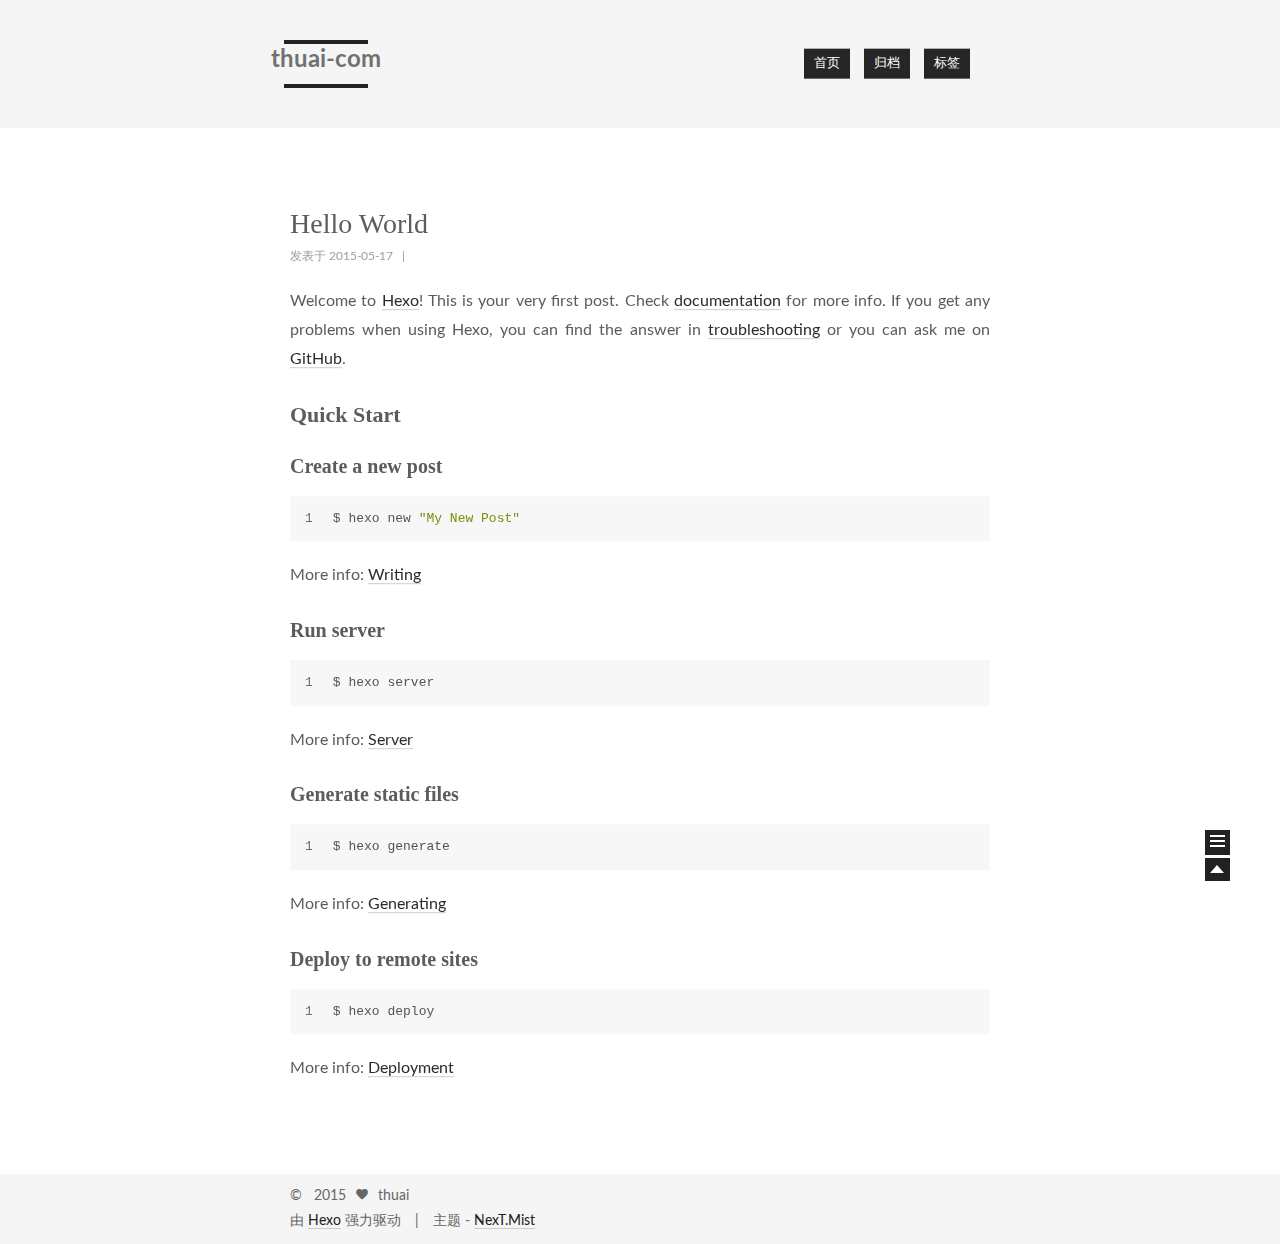
==== index.html @ 7fdc931d "Site updated: 2015-06-30 21:29:54" ====
<!doctype html>
<html class="theme-next use-motion theme-next-mist">
<head>
  

<meta charset="UTF-8"/>
<meta http-equiv="X-UA-Compatible" content="IE=edge,chrome=1" />
<meta name="viewport" content="width=device-width, initial-scale=1, maximum-scale=1"/>






  <link rel="stylesheet" type="text/css" href="/vendors/fancybox/source/jquery.fancybox.css?v=2.1.5"/>


<link rel="stylesheet" type="text/css" href="/css/main.css?v=0.4.2"/>




  <meta name="keywords" content="Hexo,next" />



  <link rel="alternate" href="/atom.xml/rss2.xml" title="thuai-com" type="application/atom+xml" />



  <link rel="shorticon icon" type="image/x-icon" href="/favicon.ico?v=0.4.2" />




  <title> thuai-com </title>
</head>

<body>
<!--[if lte IE 8]> <div style=' clear: both; height: 59px; padding:0 0 0 15px; position: relative;margin:0 auto;'> <a href="http://windows.microsoft.com/en-US/internet-explorer/products/ie/home?ocid=ie6_countdown_bannercode"><img src="http://7u2nvr.com1.z0.glb.clouddn.com/picouterie.jpg" border="0" height="42" width="820" alt="You are using an outdated browser. For a faster, safer browsing experience, upgrade for free today or use other browser ,like chrome firefox safari." style='margin-left:auto;margin-right:auto;display: block;'/></a></div> <![endif]-->
  <div class="container one-column 
   page-home 
">
    <div class="headband"></div>

    <div id="header" class="header">
      <div class="header-inner">
        <h1 class="site-meta">
  <span class="logo-line-before"><i></i></span>
  <a href="/" class="brand">
      <span class="logo">
        <i class="icon-logo"></i>
      </span>
      <span class="site-title">thuai-com</span>
  </a>
  <span class="logo-line-after"><i></i></span>
</h1>


  <ul id="menu" class="menu">
     
    
      
      <li class="menu-item menu-item-home">
        <a href="/">
          <i class="menu-item-icon icon-home"></i> <br />
          首页
        </a>
      </li>
    
      
      <li class="menu-item menu-item-archives">
        <a href="/archives">
          <i class="menu-item-icon icon-archives"></i> <br />
          归档
        </a>
      </li>
    
      
      <li class="menu-item menu-item-tags">
        <a href="/tags">
          <i class="menu-item-icon icon-tags"></i> <br />
          标签
        </a>
      </li>
    
  </ul>


      </div>
    </div>

    <div id="main" class="main">
      <div class="main-inner">
        <div id="content" class="content">
          
  <div id="posts" class="posts-expand">
    
      

  <div class="post post-type-normal ">
    <div class="post-header">

      
      
        <h1 class="post-title">
          
          
            
              <a class="post-title-link" href="/2015/05/18/hello-world/">
                Hello World
              </a>
            
          
        </h1>
      

      <div class="post-meta">
        <span class="post-time">
          发表于 2015-05-17
        </span>

        

        
          
            <span class="post-comments-count">
            &nbsp; | &nbsp;
            <a href="/2015/05/18/hello-world/#comments" >
              <span class="post-comments-count disqus-comment-count" data-disqus-identifier="2015/05/18/hello-world/"></span>
            </a>
          </span>
          
        
      </div>
    </div>

    <div class="post-body">

      
      

      
        
          <p>Welcome to <a href="http://hexo.io/" target="_blank" rel="external">Hexo</a>! This is your very first post. Check <a href="http://hexo.io/docs/" target="_blank" rel="external">documentation</a> for more info. If you get any problems when using Hexo, you can find the answer in <a href="http://hexo.io/docs/troubleshooting.html" target="_blank" rel="external">troubleshooting</a> or you can ask me on <a href="https://github.com/hexojs/hexo/issues" target="_blank" rel="external">GitHub</a>.</p>
<h2 id="Quick_Start">Quick Start</h2><h3 id="Create_a_new_post">Create a new post</h3><figure class="highlight bash"><table><tr><td class="gutter"><pre><span class="line">1</span><br></pre></td><td class="code"><pre><span class="line">$ hexo new <span class="string">"My New Post"</span></span><br></pre></td></tr></table></figure>
<p>More info: <a href="http://hexo.io/docs/writing.html" target="_blank" rel="external">Writing</a></p>
<h3 id="Run_server">Run server</h3><figure class="highlight bash"><table><tr><td class="gutter"><pre><span class="line">1</span><br></pre></td><td class="code"><pre><span class="line">$ hexo server</span><br></pre></td></tr></table></figure>
<p>More info: <a href="http://hexo.io/docs/server.html" target="_blank" rel="external">Server</a></p>
<h3 id="Generate_static_files">Generate static files</h3><figure class="highlight bash"><table><tr><td class="gutter"><pre><span class="line">1</span><br></pre></td><td class="code"><pre><span class="line">$ hexo generate</span><br></pre></td></tr></table></figure>
<p>More info: <a href="http://hexo.io/docs/generating.html" target="_blank" rel="external">Generating</a></p>
<h3 id="Deploy_to_remote_sites">Deploy to remote sites</h3><figure class="highlight bash"><table><tr><td class="gutter"><pre><span class="line">1</span><br></pre></td><td class="code"><pre><span class="line">$ hexo deploy</span><br></pre></td></tr></table></figure>
<p>More info: <a href="http://hexo.io/docs/deployment.html" target="_blank" rel="external">Deployment</a></p>

        
      
    </div>

    <div class="post-footer">
      

      

      
      
        <div class="post-eof"></div>
      
    </div>
  </div>


    
  </div>

  

        </div>

        
      </div>


      
  
  <div class="sidebar-toggle">
    <div class="sidebar-toggle-line-wrap">
      <span class="sidebar-toggle-line sidebar-toggle-line-first"></span>
      <span class="sidebar-toggle-line sidebar-toggle-line-middle"></span>
      <span class="sidebar-toggle-line sidebar-toggle-line-last"></span>
    </div>
  </div>

  <div id="sidebar" class="sidebar">
    <div class="sidebar-inner">

      

      <div class="site-overview">
        <div class="site-author motion-element">
          <img class="site-author-image" src="/images/default_avatar.jpg" alt="thuai" />
          <p class="site-author-name">thuai</p>
        </div>
        <p class="site-description motion-element"></p>
        <div class="site-state motion-element">
          <div class="site-state-item site-state-posts">
            <a href="/archives">
              <span class="site-state-item-count">1</span>
              <span class="site-state-item-name">日志</span>
            </a>
          </div>

          <div class="site-state-item site-state-categories">
            
              <span class="site-state-item-count">0</span>
              <span class="site-state-item-name">分类</span>
              
          </div>

          <div class="site-state-item site-state-tags">
            <a href="/tags">
              <span class="site-state-item-count">0</span>
              <span class="site-state-item-name">标签</span>
              </a>
          </div>

        </div>

        
          <div class="feed-link motion-element">
            <a href="/atom.xml/rss2.xml">
              <i class="menu-item-icon icon-feed"></i>
              RSS
            </a>
          </div>
        

        <div class="links-of-author motion-element">
          
            
              <span class="links-of-author-item">
              <a href="https://github.com/thuai" target="_blank">GitHub</a>
            </span>
            
              <span class="links-of-author-item">
              <a href="https://twitter.com/CNTHUAI" target="_blank">Twitter</a>
            </span>
            
              <span class="links-of-author-item">
              <a href="http://weibo.com/thuai80" target="_blank">Weibo</a>
            </span>
            
          
        </div>

        
        
          <div class="cc-license motion-element">
            <a href="http://creativecommons.org/licenses/by-nc-sa/4.0" class="cc-opacity" target="_blank">
              <img src="/images/cc-by-nc-sa.svg" alt="Creative Commons" />
            </a>
          </div>
        

      </div>

      

    </div>
  </div>


    </div>

    <div id="footer" class="footer">
      <div class="footer-inner">
        <div class="copyright">
  
  &copy; &nbsp; 
  2015
  <span class="with-love">
    <i class="icon-heart"></i>
  </span>
  <span class="author">thuai</span>
</div>

<div class="powered-by">
  由 <a class="theme-link" href="http://hexo.io">Hexo</a> 强力驱动
</div>

<div class="theme-info">
  主题 -
  <a class="theme-link" href="https://github.com/iissnan/hexo-theme-next">
    NexT.Mist
  </a>
</div>



      </div>
    </div>

    <div class="back-to-top"></div>
  </div>

  <script type="text/javascript" src="/vendors/jquery/index.js?v=2.1.3"></script>

  
  

  
  <script type="text/javascript" src="/vendors/fancybox/source/jquery.fancybox.pack.js"></script>
  <script type="text/javascript">
    $(document).ready(function() {
      $('.content img').each(function () {
        var $image = $(this);
        var $imageWrapLink = $image.parent('a');

        if ($imageWrapLink.size() < 1) {
          $imageWrapLink = $image.wrap('<a href="' + this.getAttribute('src') + '"></a>').parent('a');
        }
        $imageWrapLink.addClass('fancybox');
      });
    });
    $('.fancybox').fancybox({
      helpers: {
        overlay: {
          locked: false
        }
      }
    });
  </script>


  <script type="text/javascript">
  function hasMobileUA () {
    var nav = window.navigator;
    var ua = nav.userAgent;
    var pa = /iPad|iPhone|Android|Opera Mini|BlackBerry|webOS|UCWEB|Blazer|PSP|IEMobile|Symbian/g;

    return pa.test(ua);
  }

  function isDesktop () {
    return screen.width > 991 && !hasMobileUA();
  }

  function isTablet () {
    return screen.width < 992 && screen.width > 767 && hasMobileUA();
  }

  function isMobile () {
    return screen.width < 767 && hasMobileUA();
  }

  function escapeSelector (selector) {
    return selector.replace(/[!"$%&'()*+,.\/:;<=>?@[\\\]^`{|}~]/g, "\\$&")
  }

  function displaySidebar () {
    setTimeout(function () {
      $('.sidebar-toggle').trigger('click');
    }, 800);
  }
</script>

  

  <script type="text/javascript" src="/vendors/velocity/velocity.min.js"></script>
  <script type="text/javascript" src="/vendors/velocity/velocity.ui.min.js"></script>

  <script type="text/javascript" id="motion.global">
  $(document).ready(function () {
    var body = $('body');
    var isSidebarVisible = false;
    var sidebarToggle = $('.sidebar-toggle');
    var sidebarToggleLine1st = $('.sidebar-toggle-line-first')
    var sidebarToggleLine2nd = $('.sidebar-toggle-line-middle');
    var sidebarToggleLine3rd = $('.sidebar-toggle-line-last');
    var sidebar = $('.sidebar');

    var SIDEBAR_WIDTH = '320px';
    var SIDEBAR_DISPLAY_DURATION = 300;

    var sidebarToogleLineStatusInit = {width: '100%', opacity: 1, left: 0, rotateZ: 0, top: 0};

    var sidebarToggleLine1stStatusInit = sidebarToogleLineStatusInit;
    var sidebarToggleLine1stStatusArrow = {width: '50%', rotateZ: '-45deg', top: '2px'};
    var sidebarToogleLine1stStatusClose = {width: '100%', rotateZ: '-45deg', top: '5px'};

    var sidebarToggleLine2ndStatusInit = sidebarToogleLineStatusInit;
    var sidebarToggleLine2ndStatusArrow = {width: '90%'};
    var sidebarToogleLine2ndStatusClose = {opacity: 0};

    var sidebarToggleLine3rdStatusInit = sidebarToogleLineStatusInit;
    var sidebarToggleLine3rdStatusArrow = {width: '50%', rotateZ: '45deg', top: '-2px'};
    var sidebarToogleLine3rdStatusClose = {width: '100%', rotateZ: '45deg', top: '-5px'};

    LogoAndMenuMotion();
    sidebarToggleMotion();
    postsListMotion();
    backToTopMotion();


    $(document)
      .on('sidebar.isShowing', function () {
        isDesktop() && body.velocity(
          {paddingRight: SIDEBAR_WIDTH},
          SIDEBAR_DISPLAY_DURATION
        );
        sidebarContentMotion();
      })
      .on('sidebar.isHiding', function () {});

    function LogoAndMenuMotion() {
      $.Velocity.RunSequence([
        { e: $('.brand'), p: { opacity: 1 }, o: { duration: 100 } },
        { e: $('.logo'), p: { opacity: 1, top: 0 }, o: { duration: 50} },
        
        { e: $('.logo-line-before i'), p: { translateX: "100%" }, o: { duration: 500, sequenceQueue: false } },
        { e: $('.logo-line-after i'), p: { translateX: "-100%" }, o: { duration: 500, sequenceQueue: false } },
        
        { e: $('.site-title'), p: { opacity: 1, top: 0 }, o: { duration: 200 } }
      ]);
      $('.menu-item').velocity('transition.slideDownIn', {display: null});
    }


    function backToTopMotion () {
      var b2top = $('.back-to-top');
      b2top.on('click', function () {
        body.velocity('scroll');
      });
    }

    function sidebarShowMotion () {

      sidebarToggleLine1st.velocity(sidebarToogleLine1stStatusClose);
      sidebarToggleLine2nd.velocity(sidebarToogleLine2ndStatusClose);
      sidebarToggleLine3rd.velocity(sidebarToogleLine3rdStatusClose);

      sidebar.velocity({width: SIDEBAR_WIDTH}, {
        display: 'block',
        duration: SIDEBAR_DISPLAY_DURATION,
        complete: function () {
          sidebar.addClass('sidebar-active');
          sidebar.trigger('sidebar.didShow');
        }
      });
      sidebar.trigger('sidebar.isShowing');
    }

    function sidebarHideMotion () {
      isDesktop() && body.velocity({paddingRight: 0});
      sidebar.velocity('reverse');

      sidebarToggleLine1st.velocity(sidebarToggleLine1stStatusInit);
      sidebarToggleLine2nd.velocity(sidebarToggleLine2ndStatusInit);
      sidebarToggleLine3rd.velocity(sidebarToggleLine3rdStatusInit);

      sidebar.removeClass('sidebar-active');
      sidebar.trigger('sidebar.isHiding');
    };

    function sidebarContentMotion () {
      $('.sidebar .motion-element').velocity(
        'transition.slideRightIn',
        {stagger: 50, drag: true}
      );
    }

    function postsListMotion () {
      var postMotionOptions = window.postMotionOptions || {stagger: 300, drag: true};
      $('.post').velocity('transition.slideDownIn', postMotionOptions);
    }

    function sidebarToggleMotion () {
      sidebarToggle.on('click', function () {
        isSidebarVisible ? sidebarHideMotion() : sidebarShowMotion();
        isSidebarVisible = !isSidebarVisible;
      });

      sidebarToggle.hover(function () {
        if (isSidebarVisible) {return}
        sidebarToggleLine1st.velocity('stop').velocity(sidebarToggleLine1stStatusArrow);
        sidebarToggleLine2nd.velocity('stop').velocity(sidebarToggleLine2ndStatusArrow);
        sidebarToggleLine3rd.velocity('stop').velocity(sidebarToggleLine3rdStatusArrow);
      }, function () {
        if (isSidebarVisible) {return}
        sidebarToggleLine1st.velocity('stop').velocity(sidebarToggleLine1stStatusInit);
        sidebarToggleLine2nd.velocity('stop').velocity(sidebarToggleLine2ndStatusInit);
        sidebarToggleLine3rd.velocity('stop').velocity(sidebarToggleLine3rdStatusInit);
      });
    }
  });

</script>





  

  <script type="text/javascript">
    var HEXO_SIDEBAR_CONFIGURATION = 'post';
    $(document).ready(function () {
      if (HEXO_SIDEBAR_CONFIGURATION === 'always') {
        displaySidebar();
      }
    });
  </script>

  

  
  
  

  

    
      
    

    <script type="text/javascript">
      var disqus_shortname = 'thuai';
      var disqus_identifier = 'index.html';
      var disqus_title = '';
      var disqus_url = '';

      (function(){
        var dsq = document.createElement('script');
        dsq.type = 'text/javascript';
        dsq.async = true;
        dsq.src = '//' + disqus_shortname + '.disqus.com/count.js';
        (document.getElementsByTagName('head')[0] || document.getElementsByTagName('body')[0]).appendChild(dsq);
      }());
    </script>
  




  
  
</body>
</html>
---- css/main.css ----
/* normalize.css v3.0.2 | MIT License | git.io/normalize */
html {
  font-family: sans-serif; /* 1 */
  -ms-text-size-adjust: 100%; /* 2 */
  -webkit-text-size-adjust: 100%; /* 2 */
}
body {
  margin: 0;
}
article,
aside,
details,
figcaption,
figure,
footer,
header,
hgroup,
main,
menu,
nav,
section,
summary {
  display: block;
}
audio,
canvas,
progress,
video {
  display: inline-block; /* 1 */
  vertical-align: baseline; /* 2 */
}
audio:not([controls]) {
  display: none;
  height: 0;
}
[hidden],
template {
  display: none;
}
a {
  background-color: transparent;
}
a:active,
a:hover {
  outline: 0;
}
abbr[title] {
  border-bottom: 1px dotted;
}
b,
strong {
  font-weight: bold;
}
dfn {
  font-style: italic;
}
h1 {
  font-size: 2em;
  margin: 0.67em 0;
}
mark {
  background: #ff0;
  color: #000;
}
small {
  font-size: 80%;
}
sub,
sup {
  font-size: 75%;
  line-height: 0;
  position: relative;
  vertical-align: baseline;
}
sup {
  top: -0.5em;
}
sub {
  bottom: -0.25em;
}
img {
  border: 0;
}
svg:not(:root) {
  overflow: hidden;
}
figure {
  margin: 1em 40px;
}
hr {
  -moz-box-sizing: content-box;
  box-sizing: content-box;
  height: 0;
}
pre {
  overflow: auto;
}
code,
kbd,
pre,
samp {
  font-family: monospace, monospace;
  font-size: 1em;
}
button,
input,
optgroup,
select,
textarea {
  color: inherit; /* 1 */
  font: inherit; /* 2 */
  margin: 0; /* 3 */
}
button {
  overflow: visible;
}
button,
select {
  text-transform: none;
}
button,
html input[type="button"],
input[type="reset"],
input[type="submit"] {
  -webkit-appearance: button; /* 2 */
  cursor: pointer; /* 3 */
}
button[disabled],
html input[disabled] {
  cursor: default;
}
button::-moz-focus-inner,
input::-moz-focus-inner {
  border: 0;
  padding: 0;
}
input {
  line-height: normal;
}
input[type="checkbox"],
input[type="radio"] {
  box-sizing: border-box; /* 1 */
  padding: 0; /* 2 */
}
input[type="number"]::-webkit-inner-spin-button,
input[type="number"]::-webkit-outer-spin-button {
  height: auto;
}
input[type="search"] {
  -webkit-appearance: textfield; /* 1 */
  -moz-box-sizing: content-box;
  -webkit-box-sizing: content-box; /* 2 */
  box-sizing: content-box;
}
input[type="search"]::-webkit-search-cancel-button,
input[type="search"]::-webkit-search-decoration {
  -webkit-appearance: none;
}
fieldset {
  border: 1px solid #c0c0c0;
  margin: 0 2px;
  padding: 0.35em 0.625em 0.75em;
}
legend {
  border: 0; /* 1 */
  padding: 0; /* 2 */
}
textarea {
  overflow: auto;
}
optgroup {
  font-weight: bold;
}
table {
  border-collapse: collapse;
  border-spacing: 0;
}
td,
th {
  padding: 0;
}
::selection {
  background: #262a30;
  color: #fff;
}
body {
  position: relative;
  font-family: Lato, "Microsoft Jhenghei", "Hiragino Sans GB", "Microsoft YaHei", sans-serif;
  font-size: 16px;
  line-height: 1.8;
  color: #555;
  background: #fff;
}
@media (min-width: 768px) and (max-width: 991px) {
  body {
    padding-right: 0 !important;
  }
}
@media (max-width: 767px) {
  body {
    padding-right: 0 !important;
  }
}
h1,
h2,
h3,
h4,
h5,
h6 {
  margin: 0;
  padding: 0;
  font-weight: bold;
  line-height: 1;
  font-family: Cambria, Georgia, "Microsoft Jhenghei", "Hiragino Sans GB", "Microsoft YaHei", "Times New Roman", serif;
}
h1 {
  font-size: 24px;
}
@media (max-width: 767px) {
  h1 {
    font-size: 20px;
  }
}
h2 {
  font-size: 22px;
}
@media (max-width: 767px) {
  h2 {
    font-size: 18px;
  }
}
h3 {
  font-size: 20px;
}
@media (max-width: 767px) {
  h3 {
    font-size: 16px;
  }
}
h4 {
  font-size: 18px;
}
@media (max-width: 767px) {
  h4 {
    font-size: 14px;
  }
}
h5 {
  font-size: 16px;
}
@media (max-width: 767px) {
  h5 {
    font-size: 12px;
  }
}
h6 {
  font-size: 14px;
}
@media (max-width: 767px) {
  h6 {
    font-size: 10px;
  }
}
p {
  margin: 20px 0;
}
a {
  color: #222;
  text-decoration: none;
  border-bottom: 1px solid #999;
}
a:hover {
  border-bottom-color: #222;
}
ul {
  list-style: none;
}
blockquote {
  margin: 0;
  padding: 0;
}
img {
  display: block;
  margin: auto 0;
  max-width: 100%;
  height: auto;
}
h2,
h3,
h4,
h5,
h6 {
  margin: 60px 0 15px;
}
ul {
  list-style: square;
}
hr {
  margin: 40px 0;
  height: 3px;
  border: none;
  background-color: #ddd;
  background-image: repeating-linear-gradient(-45deg, #fff, #fff 4px, transparent 4px, transparent 8px);
}
blockquote {
  padding: 0 15px;
  color: #666;
  border-left: 4px solid #ddd;
}
blockquote cite::before {
  content: "-";
  padding: 0 5px;
}
dt {
  font-weight: 700;
}
dd {
  margin: 0;
  padding: 0;
}
.pullquote {
  width: 45%;
}
.pullquote.left {
  float: left;
  margin-left: 5px;
  margin-right: 10px;
}
.pullquote.right {
  float: right;
  margin-left: 10px;
  margin-right: 5px;
}
.highlight table,
.gist table {
  width: auto;
}
.highlight table td,
.gist table td {
  border: none;
}
.highlight a,
.gist a {
  color: #222 !important;
  text-decoration: none !important;
}
.video-container {
  position: relative;
  padding-top: 60%;
  height: 0;
  overflow: hidden;
}
.video-container iframe,
.video-container object,
.video-container embed {
  position: absolute;
  top: 0;
  left: 0;
  width: 100%;
  height: 100%;
}
table {
  width: 100%;
  border-collapse: collapse;
  border-spacing: 0;
}
caption,
th,
td {
  text-align: left;
  vertical-align: middle;
  font-weight: normal;
}
th {
  font-weight: 700;
  border-bottom: 3px solid #ddd;
  padding-bottom: 10px;
}
td {
  border-bottom: 1px solid #ddd;
  padding: 10px 0;
}
.text-left {
  text-align: left;
}
.text-center {
  text-align: center;
}
.text-right {
  text-align: right;
}
.text-justify {
  text-align: justify;
}
.text-nowrap {
  white-space: nowrap;
}
.text-lowercase {
  text-transform: lowercase;
}
.text-uppercase {
  text-transform: uppercase;
}
.text-capitalize {
  text-transform: capitalize;
}
.center-block {
  display: block;
  margin-left: auto;
  margin-right: auto;
}
.clearfix:before,
.clearfix:after {
  content: " ";
  display: table;
}
.clearfix:after {
  clear: both;
}
.full-image.full-image.full-image {
  border: none;
}
@media (min-width: 992px) {
  .full-image.full-image.full-image {
    max-width: none;
    width: 126%;
    margin: 0 -13%;
  }
}
.blockquote-center,
.page-home .post-type-quote blockquote,
.page-post-detail .post-type-quote blockquote {
  position: relative;
  margin: 40px 0;
  padding: 0;
  border-left: none;
  text-align: center;
}
.blockquote-center::before,
.page-home .post-type-quote blockquote::before,
.page-post-detail .post-type-quote blockquote::before,
.blockquote-center::after,
.page-home .post-type-quote blockquote::after,
.page-post-detail .post-type-quote blockquote::after {
  position: absolute;
  content: ' ';
  display: block;
  width: 100%;
  height: 24px;
  opacity: 0.2;
  background: url("[data-uri]") no-repeat;
  background-position: 0 -7px;
  background-size: 24px 24px;
}
.blockquote-center::before,
.page-home .post-type-quote blockquote::before,
.page-post-detail .post-type-quote blockquote::before {
  top: -20px;
  border-top: 1px solid #ccc;
}
.blockquote-center::after,
.page-home .post-type-quote blockquote::after,
.page-post-detail .post-type-quote blockquote::after {
  bottom: -20px;
  border-bottom: 1px solid #ccc;
  background-position: 100% 7px;
}
.blockquote-center p,
.page-home .post-type-quote blockquote p,
.page-post-detail .post-type-quote blockquote p,
.blockquote-center div,
.page-home .post-type-quote blockquote div,
.page-post-detail .post-type-quote blockquote div {
  text-align: center;
}
.use-motion .motion-element {
  opacity: 0;
}
@font-face {
  font-family: 'Lato';
  src: url("../fonts/lato/Lato-Regular.eot"); /* IE9 Compat Modes */
  src: url("../fonts/lato/Lato-Regular.eot?#iefix") format('embedded-opentype'), url("../fonts/lato/Lato-Regular.woff") format('woff'), url("../fonts/lato/Lato-Regular.ttf") format('truetype');
  font-style: normal;
  font-weight: normal;
  text-rendering: optimizeLegibility;
}
@font-face {
  font-family: 'Lato';
  src: url("../fonts/lato/Lato-Bold.eot"); /* IE9 Compat Modes */
  src: url("../fonts/lato/Lato-Bold.eot?#iefix") format('embedded-opentype'), url("../fonts/lato/Lato-Bold.woff") format('woff'), url("../fonts/lato/Lato-Bold.ttf") format('truetype');
  font-style: normal;
  font-weight: bold;
  text-rendering: optimizeLegibility;
}
@font-face {
  font-family: 'Lato';
  src: url("../fonts/lato/Lato-Italic.eot"); /* IE9 Compat Modes */
  src: url("../fonts/lato/Lato-Italic.eot?#iefix") format('embedded-opentype'), url("../fonts/lato/Lato-Italic.woff") format('woff'), url("../fonts/lato/Lato-Italic.ttf") format('truetype');
  font-style: italic;
  font-weight: normal;
  text-rendering: optimizeLegibility;
}
@font-face {
  font-family: 'Lato';
  src: url("../fonts/lato/Lato-BoldItalic.eot"); /* IE9 Compat Modes */
  src: url("../fonts/lato/Lato-BoldItalic.eot?#iefix") format('embedded-opentype'), url("../fonts/lato/Lato-BoldItalic.woff") format('woff'), url("../fonts/lato/Lato-BoldItalic.ttf") format('truetype');
  font-style: italic;
  font-weight: bold;
  text-rendering: optimizeLegibility;
}
@font-face {
  font-family: 'default';
  src: url("../fonts/icon-default/icomoon.eot?-9394c0");
  src: url("../fonts/icon-default/icomoon.eot?#iefix-9394c0") format('embedded-opentype'), url("../fonts/icon-default/icomoon.woff?-9394c0") format('woff'), url("../fonts/icon-default/icomoon.ttf?-9394c0") format('truetype'), url("../fonts/icon-default/icomoon.svg?-9394c0#default") format('svg');
  font-weight: normal;
  font-style: normal;
}
[class^="icon-"],
[class*=" icon-"] {
  font-family: 'default';
  speak: none;
  font-style: normal;
  font-weight: normal;
  font-variant: normal;
  text-transform: none;
  line-height: 1;
/* Better Font Rendering =========== */
  -webkit-font-smoothing: antialiased;
  -moz-osx-font-smoothing: grayscale;
}
.icon-logo {
  font-size: 24px;
  color: #fff;
}
.icon-home,
.icon-categories,
.icon-archives,
.icon-tags,
.icon-about,
.icon-feed {
  font-size: 24px;
  color: #000;
}
.icon-external-link {
  font-size: 14px;
}
.icon-heart {
  font-size: 14px;
}
.icon-logo:before {
  content: "\e61c";
}
.icon-home:before {
  content: "\e605";
}
.icon-categories:before {
  content: "\e625";
}
.icon-archives:before {
  content: "\e60b";
}
.icon-tags:before {
  content: "\e610";
}
.icon-about:before {
  content: "\e612";
}
.icon-feed:before {
  content: "\e62b";
}
.icon-external-link:before {
  content: "\e607";
}
.icon-heart:before {
  content: "\e601";
}
.icon-account-circle:before {
  content: "\e600";
}
.icon-favorite-outline:before {
  content: "\e602";
}
.icon-get-app:before {
  content: "\e603";
}
.icon-grade:before {
  content: "\e604";
}
.icon-invert-colors:before {
  content: "\e606";
}
.icon-room:before {
  content: "\e608";
}
.icon-schedule:before {
  content: "\e609";
}
.icon-search:before {
  content: "\e60a";
}
.icon-location-on:before {
  content: "\e60c";
}
.icon-brightness-high:before {
  content: "\e60d";
}
.icon-brightness-low:before {
  content: "\e60e";
}
.icon-brightness-medium:before {
  content: "\e60f";
}
.icon-format-quote:before {
  content: "\e611";
}
.icon-keyboard-arrow-down:before {
  content: "\e613";
}
.icon-keyboard-arrow-left:before {
  content: "\e614";
}
.icon-keyboard-arrow-right:before {
  content: "\e615";
}
.icon-keyboard-arrow-up:before {
  content: "\e616";
}
.icon-keyboard-capslock:before {
  content: "\e617";
}
.icon-audiotrack:before {
  content: "\e618";
}
.icon-brightness-1:before {
  content: "\e619";
}
.icon-brightness-2:before {
  content: "\e61a";
}
.icon-brightness-3:before {
  content: "\e61b";
}
.icon-brightness-4:before {
  content: "\e61c";
}
.icon-brightness-5:before {
  content: "\e61d";
}
.icon-brightness-6:before {
  content: "\e61e";
}
.icon-brightness-7:before {
  content: "\e61f";
}
.icon-filter-vintage:before {
  content: "\e620";
}
.icon-hdr-strong:before {
  content: "\e621";
}
.icon-nature-people:before {
  content: "\e622";
}
.icon-timelapse:before {
  content: "\e623";
}
.icon-timer-auto:before {
  content: "\e624";
}
.icon-layers:before {
  content: "\e625";
}
.icon-pin-drop:before {
  content: "\e626";
}
.icon-arrow-drop-down:before {
  content: "\e627";
}
.icon-arrow-drop-up:before {
  content: "\e628";
}
.icon-check:before {
  content: "\e629";
}
.icon-close:before {
  content: "\e62a";
}
.icon-whatshot:before {
  content: "\e62b";
}
.icon-radio-button-on:before {
  content: "\e62c";
}
.icon-star:before {
  content: "\e62d";
}
.post pre,
.post .highlight {
  background: #f7f7f7;
  margin: 20px 0;
  padding: 15px;
  overflow: auto;
  font-size: 13px;
  color: #4d4d4c;
  line-height: 1.2;
}
.post .highlight .gutter pre,
.post .gist .gist-file .gist-data .line-numbers {
  color: #666;
}
.post pre,
.post code {
  font-family: "PT Mono", Consolas, Monaco, Menlo, monospace;
}
.post code {
  background: #eee;
  text-shadow: 0 1px #fff;
  padding: 0 0.3em;
}
.post pre code {
  background: none;
  text-shadow: none;
  padding: 0;
}
.post .highlight pre {
  border: none;
  margin: 0;
  padding: 0;
}
.post .highlight table {
  margin: 0;
  width: auto;
}
.post .highlight td {
  border: none;
  padding: 0;
}
.post .highlight figcaption {
  font-size: 0.85em;
  color: #8e908c;
  line-height: 1em;
  margin-bottom: 1em;
}
.post .highlight figcaption:before,
.post .highlight figcaption:after {
  content: " ";
  display: table;
}
.post .highlight figcaption:after {
  clear: both;
}
.post .highlight figcaption a {
  float: right;
}
.post .highlight .gutter pre {
  text-align: right;
  padding-right: 20px;
}
.post .highlight .line {
  height: 20px;
}
.post .gist {
  margin: 20px 0;
  border-style: solid;
  border-color: #ccc;
  border-width: 1px 0;
  background: #f7f7f7;
  padding: 15px 40px 15px 15px;
}
.post .gist .gist-file {
  border: none;
  font-family: "PT Mono", Consolas, Monaco, Menlo, monospace;
  margin: 0;
}
.post .gist .gist-file .gist-data {
  background: none;
  border: none;
}
.post .gist .gist-file .gist-data .line-numbers {
  background: none;
  border: none;
  padding: 0 20px 0 0;
}
.post .gist .gist-file .gist-data .line-data {
  padding: 0 !important;
}
.post .gist .gist-file .highlight {
  margin: 0;
  padding: 0;
  border: none;
}
.post .gist .gist-file .gist-meta {
  background: #f7f7f7;
  color: #8e908c;
  font: 13px Lato, "Microsoft Jhenghei", "Hiragino Sans GB", "Microsoft YaHei", sans-serif;
  text-shadow: 0 0;
  padding: 0;
  margin-top: 1em;
  margin-left: 40px;
}
.post .gist .gist-file .gist-meta a {
  color: color-link;
  font-weight: normal;
}
.post .gist .gist-file .gist-meta a:hover {
  text-decoration: underline;
}
pre .comment {
  color: #8e908c;
}
pre .variable,
pre .attribute,
pre .tag,
pre .regexp,
pre .ruby .constant,
pre .xml .tag .title,
pre .xml .pi,
pre .xml .doctype,
pre .html .doctype,
pre .css .id,
pre .css .class,
pre .css .pseudo {
  color: #c82829;
}
pre .number,
pre .preprocessor,
pre .built_in,
pre .literal,
pre .params,
pre .constant {
  color: #f5871f;
}
pre .ruby .class .title,
pre .css .rules .attribute {
  color: #718c00;
}
pre .string,
pre .value,
pre .inheritance,
pre .header,
pre .ruby .symbol,
pre .xml .cdata {
  color: #718c00;
}
pre .title,
pre .css .hexcolor {
  color: #3e999f;
}
pre .function,
pre .python .decorator,
pre .python .title,
pre .ruby .function .title,
pre .ruby .title .keyword,
pre .perl .sub,
pre .javascript .title,
pre .coffeescript .title {
  color: #4271ae;
}
pre .keyword,
pre .javascript .function {
  color: #8959a8;
}
html,
body {
  height: 100%;
}
.container {
  position: relative;
  min-height: 100%;
}
.header-inner {
  margin: 0 auto;
  padding: 100px 0 70px;
  width: 960px;
}
.one-column .header-inner {
  width: 700px;
}
.main {
  padding-bottom: 150px;
}
.main-inner {
  margin: 0 auto;
  width: 960px;
}
.one-column .main-inner {
  width: 700px;
}
.main-inner .content {
  width: 700px;
}
.footer {
  position: absolute;
  left: 0;
  bottom: 0;
  width: 100%;
  min-height: 50px;
}
.footer-inner {
  margin: 20px auto;
  width: 960px;
}
.one-column .footer-inner {
  width: 700px;
}
.headband {
  height: 3px;
  background: #222;
}
.header {
  background: #fff;
}
.header-inner {
  position: relative;
}
.site-meta {
  text-align: left;
}
@media (max-width: 767px) {
  .site-meta {
    text-align: center;
  }
}
.brand {
  position: relative;
  display: inline-block;
  padding: 0 25px;
  color: #fff;
  background: #222;
  border-bottom: none;
  font-family: Lato, "Microsoft Jhenghei", "Hiragino Sans GB", "Microsoft YaHei", sans-serif;
}
.logo {
  display: inline-block;
  margin-right: 5px;
  line-height: 36px;
  vertical-align: top;
}
.site-title {
  display: inline-block;
  vertical-align: top;
  line-height: 36px;
  font-size: 20px;
  font-weight: normal;
}
.use-motion .brand {
  opacity: 0;
}
.use-motion .logo,
.use-motion .site-title {
  opacity: 0;
  position: relative;
  top: -10px;
}
.menu {
  margin-top: 20px;
  padding-left: 0;
  text-align: center;
}
.menu .menu-item {
  display: inline-block;
  margin-left: 20px;
}
@media screen and (max-width: 767px) {
  .menu .menu-item {
    margin-top: 10px;
  }
}
.menu .menu-item:first-child {
  margin-left: 0;
}
.menu .menu-item a {
  display: block;
  font-size: 13px;
  text-transform: capitalize;
  line-height: 1.5;
  border-bottom: 1px solid transparent;
  transition-property: border-color;
  transition-duration: 0.2s;
  transition-timing-function: ease-in-out;
  transition-delay: 0s;
}
.menu .menu-item a:hover {
  border-bottom-color: #222;
}
input.menu-search-input {
  background-repeat: no-repeat;
  background-position: 5px center;
  width: 70px;
  height: 20px;
  padding: 3px 9px 3px 23px;
  border-radius: 25px;
  border: 1px solid #c4c4c4;
  box-shadow: inset 1px 1px 1px 1px rgba(0,0,0,0.17);
  color: #555;
  font-size: 13px;
  background-image: url("/images/searchicon.png");
  background-size: 15px 15px;
}
.menu .menu-item-search .st-search-input {
  width: 80px;
  float: left;
}
.theme-next-mist .menu .menu-item-search .st-search-input {
  float: none;
}
@media screen and (max-width: 767px) {
  .menu .menu-item-search {
    margin-bottom: 15px;
    display: block;
  }
  .menu .menu-item-search .st-search-input {
    width: auto;
    float: none;
  }
}
.translation {
  margin-top: -20px;
  font-size: 14px;
  color: #999;
}
.post:last-child .post-eof.post-eof.post-eof {
  display: none;
}
.sidebar-toggle {
  position: fixed;
  right: 50px;
  bottom: 45px;
  width: 15px;
  height: 15px;
  padding: 5px;
  background: #222;
  line-height: 0;
  z-index: 1050;
  cursor: pointer;
  -webkit-transform: translateZ(0);
}
@media (min-width: 768px) and (max-width: 991px) {
  .sidebar-toggle {
    display: none;
  }
}
@media (max-width: 767px) {
  .sidebar-toggle {
    display: none;
  }
}
.sidebar-toggle-line {
  position: relative;
  display: inline-block;
  vertical-align: top;
  height: 2px;
  width: 100%;
  background: #fff;
  margin-top: 3px;
}
.sidebar-toggle-line:first-child {
  margin-top: 0;
}
.sidebar {
  width: 0;
  position: fixed;
  right: 0;
  top: 0;
  bottom: 0;
  z-index: 1040;
  box-shadow: inset 0 2px 6px #000;
  background: #222;
  -webkit-transform: translateZ(0);
}
.sidebar a {
  color: #999;
  border-bottom-color: #555;
}
.sidebar a:hover {
  color: #eee;
}
@media (min-width: 768px) and (max-width: 991px) {
  .sidebar {
    display: none !important;
  }
}
@media (max-width: 767px) {
  .sidebar {
    display: none !important;
  }
}
.sidebar-inner {
  position: relative;
  padding: 20px 10px;
  color: #999;
  text-align: center;
}
.site-author-image {
  display: block;
  margin: 0 auto;
  max-width: 96px;
  height: auto;
  border: 2px solid #333;
  padding: 2px;
}
.site-author-name {
  margin: 5px 0 0;
  color: #f5f5f5;
}
.site-description {
  margin-top: 5px;
  font-size: 14px;
  color: #555;
}
.site-state {
  overflow: hidden;
  line-height: 1.4;
}
.site-state-item {
  display: inline-block;
  padding: 0 15px;
  border-left: 1px solid #333;
}
.site-state-item:first-child {
  border-left: none;
}
.site-state-item a {
  border-bottom: none;
}
.site-state-item-count {
  display: block;
  text-align: center;
  font-size: 18px;
}
.site-state-item-name {
  font-size: 13px;
}
.feed-link {
  margin-top: 20px;
}
.feed-link a {
  display: inline-block;
  padding: 0 15px;
  color: #fc6423;
  border: 1px solid #fc6423;
  border-radius: 4px;
}
.feed-link a i {
  color: #fc6423;
  font-size: 14px;
}
.feed-link a:hover {
  color: #fff;
  background: #fc6423;
}
.feed-link a:hover i {
  color: #fff;
}
.links-of-author {
  margin-top: 20px;
}
.links-of-author a {
  display: inline-block;
  vertical-align: middle;
  margin-right: 10px;
  margin-bottom: 10px;
  border-bottom-color: #555;
  font-size: 13px;
}
.links-of-author a:before {
  display: inline-block;
  vertical-align: middle;
  margin-right: 3px;
  content: " ";
  width: 4px;
  height: 4px;
  border-radius: 50%;
  background: #de1800;
}
.sidebar-nav {
  margin: 0;
  padding-left: 0;
}
.sidebar-nav li {
  display: inline-block;
  cursor: pointer;
  border-bottom: 1px solid transparent;
  font-size: 15px;
}
.sidebar-nav li:hover {
  color: #f5f5f5;
}
.page-post-detail .sidebar-nav-toc {
  padding: 0 5px;
}
.page-post-detail .sidebar-nav-overview {
  margin-left: 10px;
}
.sidebar-nav .sidebar-nav-active {
  color: #87daff;
  border-bottom-color: #87daff;
}
.sidebar-nav .sidebar-nav-active:hover {
  color: #87daff;
}
.post-toc {
  overflow: hidden;
  position: relative;
}
.post-toc-empty {
  font-size: 14px;
  color: #666;
}
.post-toc ol {
  overflow: auto;
  margin: 0;
  padding: 0 10px 10px;
  text-align: left;
  list-style: none;
  font-size: 14px;
}
.post-toc ol a {
  color: #999;
}
.post-toc ol a:hover {
  color: #ccc;
}
.post-toc .nav .nav-child {
  display: none;
}
.post-toc .nav .active .nav-child {
  display: block;
}
.post-toc .nav .active > a {
  color: #ccc;
}
.post-toc .nav .active-current > a {
  color: #87daff;
}
.post-toc .nav .active-current > a:hover {
  color: #87daff;
}
.post-toc-indicator {
  height: 20px;
  opacity: 0.4;
  background: no-repeat 10px 50%;
  background-size: 10px 12px;
}
.post-toc-indicator-top {
  opacity: 0;
  margin-top: 10px;
  background-image: url("[data-uri]");
}
.post-toc-indicator-bottom {
  position: absolute;
  width: 100%;
  background-image: url("[data-uri]");
}
.footer {
  font-size: 14px;
  color: #999;
}
.footer img {
  border: none;
}
.footer-inner {
  text-align: center;
}
.with-love {
  display: inline-block;
  margin: 0 5px;
}
.powered-by,
.theme-info {
  display: inline-block;
}
.powered-by {
  margin-right: 10px;
}
.powered-by::after {
  content: "|";
  padding-left: 10px;
}
.cc-license {
  margin-top: 10px;
  text-align: center;
}
.cc-license .cc-opacity {
  opacity: 0.7;
  border-bottom: none;
}
.cc-license .cc-opacity:hover {
  opacity: 0.9;
}
.cc-license img {
  display: inline-block;
}
@media (max-width: 767px) {
  body {
    font-size: 14px;
  }
  .header-inner,
  .one-column .header-inner,
  .main-inner,
  .one-column .main-inner,
  .main-inner .content,
  .footer-inner,
  .one-column .footer-inner {
    width: auto;
  }
  .main-inner {
    margin: 20px auto 0;
  }
  .footer-inner {
    padding: 0 10px;
  }
}
.btn {
  display: inline-block;
  padding: 0 20px;
  font-size: 15px;
  color: #fff;
  background: #222;
  border: 2px solid #222;
  text-decoration: none;
  transition-property: background-color;
  transition-duration: 0.2s;
  transition-timing-function: ease-in-out;
  transition-delay: 0s;
}
.btn:hover {
  border-color: #222;
  color: #222;
  background: #fff;
}
.posts-expand {
  padding-top: 40px;
}
@media (max-width: 767px) {
  .posts-expand {
    margin: 0 20px;
  }
  .post-body pre,
  .post-body .highlight {
    margin: 0 -20px;
    padding: 10px 20px;
  }
  .post-body pre .gutter pre,
  .post-body .highlight .gutter pre {
    padding-right: 10px;
  }
}
.posts-expand .post-title {
  font-size: 26px;
  text-align: center;
}
@media (max-width: 767px) {
  .posts-expand .post-title {
    font-size: 22px;
  }
}
.posts-expand .post-title-link {
  display: inline-block;
  position: relative;
  color: #555;
  border-bottom: none;
  line-height: 1.2;
  vertical-align: top;
}
.posts-expand .post-title-link::before {
  content: "";
  position: absolute;
  width: 100%;
  height: 2px;
  bottom: 0;
  left: 0;
  background-color: #000;
  visibility: hidden;
  transform: scaleX(0);
  transition-duration: 0.2s;
  transition-timing-function: ease-in-out;
  transition-delay: 0s;
}
.posts-expand .post-title-link:hover::before {
  visibility: visible;
  transform: scaleX(1);
}
.posts-expand .post-meta {
  margin: 3px 0 60px 0;
  color: #999;
  font-size: 12px;
  text-align: center;
}
.posts-expand .post-meta .post-category-list {
  display: inline-block;
  margin: 0;
  padding: 3px;
}
.posts-expand .post-meta .post-category-list-link {
  color: #999;
}
.posts-expand .post-body {
  text-align: justify;
}
.posts-expand .post-body h2,
.posts-expand .post-body h3,
.posts-expand .post-body h4,
.posts-expand .post-body h5,
.posts-expand .post-body h6 {
  padding-top: 10px;
}
.posts-expand .post-body img {
  box-sizing: border-box;
  margin: auto;
  padding: 3px;
  border: 1px solid #ddd;
}
.posts-expand .post-tags {
  margin-top: 40px;
  text-align: center;
}
.posts-expand .post-tags a {
  display: inline-block;
  margin-right: 10px;
  font-size: 13px;
}
.post-nav {
  overflow: hidden;
  margin-top: 60px;
  padding: 10px;
  white-space: nowrap;
  border-top: 1px solid #eee;
}
.post-nav-item {
  display: inline-block;
  width: 50%;
  white-space: normal;
}
.post-nav-item a {
  position: relative;
  display: inline-block;
  line-height: 25px;
  font-size: 14px;
  color: #555;
  border-bottom: none;
}
.post-nav-item a:hover {
  color: #222;
  font-weight: bold;
  border-bottom: none;
}
.post-nav-item a:active {
  top: 2px;
}
.post-nav-item a:before,
.post-nav-item a:after {
  display: inline-block;
  width: 16px;
  height: 25px;
  vertical-align: top;
  opacity: 0.4;
  background-size: 16px;
}
.post-nav-prev a:before {
  content: ' ';
  background: url("[data-uri]") no-repeat 0 50%;
  background-size: 8px;
}
.post-nav-prev a:hover:before {
  opacity: 1;
}
.post-nav-next {
  text-align: right;
}
.post-nav-next a:after {
  content: ' ';
  background: url("[data-uri]") no-repeat 100% 50%;
  background-size: 8px;
}
.post-nav-next a:hover:after {
  opacity: 1;
}
.posts-expand .post-eof {
  display: block;
  margin: 160px auto 120px;
  width: 8%;
  height: 1px;
  background: #ccc;
  text-align: center;
}
.post-more-link {
  margin-top: 50px;
}
@media (max-width: 767px) {
  .posts-collapse {
    margin: 0 20px;
  }
  .posts-collapse .post-title,
  .posts-collapse .post-meta {
    display: block;
    width: auto;
    text-align: left;
  }
}
.posts-collapse {
  margin-left: 0;
}
@media (max-width: 767px) {
  .posts-collapse {
    margin: 0 20px;
  }
}
.posts-collapse .collection-title {
  position: relative;
  margin: 60px 0;
}
.posts-collapse .collection-title h2 {
  margin-left: 20px;
}
.posts-collapse .collection-title small {
  color: #bbb;
}
.posts-collapse .collection-title::before {
  content: " ";
  position: absolute;
  left: 0;
  top: 50%;
  margin-left: -4px;
  margin-top: -4px;
  width: 8px;
  height: 8px;
  background: #bbb;
  border-radius: 50%;
}
.posts-collapse .post {
  margin: 30px 0;
}
.posts-collapse .post-header {
  position: relative;
  transition-duration: 0.2s;
  transition-timing-function: ease-in-out;
  transition-delay: 0s;
  transition-property: border;
  border-bottom: 1px dashed #ccc;
}
.posts-collapse .post-header::before {
  content: " ";
  position: absolute;
  left: 0;
  top: 12px;
  width: 6px;
  height: 6px;
  margin-left: -4px;
  background: #bbb;
  border-radius: 50%;
  border: 1px solid #fff;
  transition-duration: 0.2s;
  transition-timing-function: ease-in-out;
  transition-delay: 0s;
  transition-property: background;
}
.posts-collapse .post-header:hover {
  border-bottom-color: #666;
}
.posts-collapse .post-header:hover::before {
  background: #222;
}
.posts-collapse .post-meta {
  position: absolute;
  font-size: 12px;
  left: 20px;
  top: 5px;
}
.posts-collapse .post-comments-count {
  display: none;
}
.posts-collapse .post-title {
  margin-left: 60px;
  font-size: 16px;
  font-weight: normal;
  font-family: Lato, "Microsoft Jhenghei", "Hiragino Sans GB", "Microsoft YaHei", sans-serif;
  line-height: inherit;
}
.posts-collapse .post-title::after {
  margin-left: 3px;
  opacity: 0.6;
}
.posts-collapse .post-title a {
  color: #666;
  border-bottom: none;
}
.page-home .post-type-quote .post-header,
.page-post-detail .post-type-quote .post-header,
.page-home .post-type-quote .post-tags,
.page-post-detail .post-type-quote .post-tags {
  display: none;
}
.pagination {
  margin: 120px 0 40px;
  text-align: center;
  border-top: 1px solid #eee;
}
.page-number-basic,
.pagination .prev,
.pagination .next,
.pagination .page-number,
.pagination .space {
  display: inline-block;
  position: relative;
  top: -1px;
  margin: 0 10px;
  padding: 0 10px;
  line-height: 30px;
}
@media (max-width: 767px) {
  .page-number-basic,
  .pagination .prev,
  .pagination .next,
  .pagination .page-number,
  .pagination .space {
    margin: 0 5px;
  }
}
.pagination .prev,
.pagination .next,
.pagination .page-number {
  border-bottom: 0;
  border-top: 1px solid #eee;
  transition-property: border-color;
  transition-duration: 0.2s;
  transition-timing-function: ease-in-out;
  transition-delay: 0s;
}
.pagination .prev:hover,
.pagination .next:hover,
.pagination .page-number:hover {
  border-top-color: #222;
}
.pagination .space {
  padding: 0;
  margin: 0;
}
.pagination .prev {
  margin-left: 0;
}
.pagination .next {
  margin-right: 0;
}
.pagination .page-number.current {
  color: #fff;
  background: #ccc;
  border-top-color: #ccc;
}
@media (max-width: 767px) {
  .pagination {
    border-top: none;
  }
  .pagination .prev,
  .pagination .next,
  .pagination .page-number {
    margin-bottom: 10px;
    border-top: 0;
    border-bottom: 1px solid #eee;
  }
  .pagination .prev:hover,
  .pagination .next:hover,
  .pagination .page-number:hover {
    border-bottom-color: #222;
  }
}
.comments {
  margin-top: 60px;
}
.tag-cloud {
  text-align: center;
}
.tag-cloud a {
  display: inline-block;
  margin: 10px;
}
.post-gallery {
  display: table;
  border-spacing: 10px;
  border-collapse: separate;
}
.post-gallery a {
  display: table-cell;
  float: left;
  width: 33%;
  height: 130px;
  text-align: center;
  vertical-align: middle;
  border: none;
}
.post-gallery .post-gallery-img img {
  max-width: 100%;
  max-height: 100%;
  border: none;
}
.fancybox-close,
.fancybox-close:hover {
  border: none;
}
.back-to-top {
  position: fixed;
  bottom: 19px;
  right: 50px;
  z-index: 1050;
  width: 15px;
  height: 13px;
  padding: 5px;
  background: #222;
  color: #fff;
  cursor: pointer;
  -webkit-transform: translateZ(0);
}
@media (max-width: 767px) {
  .back-to-top {
    display: none;
  }
}
@media (min-width: 768px) and (max-width: 991px) {
  .back-to-top {
    display: none;
  }
}
.back-to-top:before {
  display: block;
  content: " ";
  margin-top: 2px;
  width: 0;
  height: 0;
  border-width: 0 7px 8px 7px;
  border-color: transparent transparent #fff transparent;
  border-style: solid;
}
.theme-next #ds-thread #ds-reset {
  color: #555;
}
.theme-next #ds-thread #ds-reset .ds-replybox {
  margin-bottom: 30px;
}
.theme-next #ds-thread #ds-reset .ds-replybox .ds-avatar,
.theme-next #ds-reset .ds-avatar img {
  box-shadow: none;
}
.theme-next #ds-thread #ds-reset .ds-textarea-wrapper {
  border-color: #c7d4e1;
  background: none;
  border-top-right-radius: 3px;
  border-top-left-radius: 3px;
}
.theme-next #ds-thread #ds-reset .ds-textarea-wrapper textarea {
  height: 60px;
}
.theme-next #ds-reset .ds-rounded-top {
  border-radius: 0;
}
.theme-next #ds-thread #ds-reset .ds-post-toolbar {
  box-sizing: border-box;
  border: 1px solid #c7d4e1;
  background: #f6f8fa;
}
.theme-next #ds-thread #ds-reset .ds-post-options {
  height: 40px;
  border: none;
  background: none;
}
.theme-next #ds-thread #ds-reset .ds-toolbar-buttons {
  top: 11px;
}
.theme-next #ds-thread #ds-reset .ds-sync {
  top: 5px;
}
.theme-next #ds-thread #ds-reset .ds-post-button {
  top: 4px;
  right: 5px;
  width: 90px;
  height: 30px;
  border: 1px solid #c5ced7;
  border-radius: 3px;
  background-image: linear-gradient(#fbfbfc, #f5f7f9);
  color: #60676d;
}
.theme-next #ds-thread #ds-reset .ds-post-button:hover {
  background-position: 0 -30px;
  color: #60676d;
}
.theme-next #ds-thread #ds-reset .ds-comments-info {
  padding: 10px 0;
}
.theme-next #ds-thread #ds-reset .ds-sort {
  display: none;
}
.theme-next #ds-thread #ds-reset li.ds-tab a.ds-current {
  border: none;
  background: #f6f8fa;
  color: #60676d;
}
.theme-next #ds-thread #ds-reset li.ds-tab a.ds-current:hover {
  background-color: #e9f0f7;
  color: #60676d;
}
.theme-next #ds-thread #ds-reset li.ds-tab a {
  border-radius: 2px;
  padding: 5px;
}
.theme-next #ds-thread #ds-reset .ds-login-buttons p {
  color: #999;
  line-height: 36px;
}
.theme-next #ds-thread #ds-reset .ds-login-buttons .ds-service-list li {
  height: 28px;
}
.theme-next #ds-thread #ds-reset .ds-service-list a {
  background: none;
  padding: 5px;
  border: 1px solid;
  border-radius: 3px;
  text-align: center;
}
.theme-next #ds-thread #ds-reset .ds-service-list a:hover {
  color: #fff;
  background: #666;
}
.theme-next #ds-thread #ds-reset .ds-service-list .ds-weibo {
  color: #fc9b00;
  border-color: #fc9b00;
}
.theme-next #ds-thread #ds-reset .ds-service-list .ds-weibo:hover {
  background: #fc9b00;
}
.theme-next #ds-thread #ds-reset .ds-service-list .ds-qq {
  color: #60a3ec;
  border-color: #60a3ec;
}
.theme-next #ds-thread #ds-reset .ds-service-list .ds-qq:hover {
  background: #60a3ec;
}
.theme-next #ds-thread #ds-reset .ds-service-list .ds-renren {
  color: #2e7ac4;
  border-color: #2e7ac4;
}
.theme-next #ds-thread #ds-reset .ds-service-list .ds-renren:hover {
  background: #2e7ac4;
}
.theme-next #ds-thread #ds-reset .ds-service-list .ds-douban {
  color: #37994c;
  border-color: #37994c;
}
.theme-next #ds-thread #ds-reset .ds-service-list .ds-douban:hover {
  background: #37994c;
}
.theme-next #ds-thread #ds-reset .ds-service-list .ds-more-services {
  border: none;
}
.theme-next #ds-thread #ds-reset .ds-service-list .ds-more-services:hover {
  background: none;
}
.page-home .post-tags {
  display: none;
}
.use-motion .post {
  opacity: 0;
}
.page-archive .archive-page-counter {
  position: relative;
  top: 3px;
  left: 20px;
}
@media (max-width: 767px) {
  .page-archive .archive-page-counter {
    top: 5px;
  }
}
.page-archive .posts-collapse {
  position: relative;
}
.page-archive .posts-collapse::after {
  top: 20px;
  left: 0;
  margin-left: -2px;
  width: 4px;
  height: 100%;
  background: #f5f5f5;
  z-index: -1;
}
.page-archive .posts-collapse .archive-move-on {
  position: absolute;
  top: 11px;
  left: 0;
  margin-left: -6px;
  width: 10px;
  height: 10px;
  opacity: 0.5;
  background: #555;
  border: 1px solid #fff;
  border-radius: 50%;
}
.page-archive .posts-collapse::before,
.page-archive .posts-collapse::after {
  content: " ";
  position: absolute;
}
.page-post-detail .site-overview {
  display: none;
  margin-top: 20px;
}
.page-post-detail .sidebar-toggle-line {
  background: #87daff;
}
.page-post-detail .comments {
  overflow: hidden;
}
.category-all-page .category-all-title {
  text-align: center;
}
.category-all-page .category-all {
  margin-top: 20px;
}
.category-all-page .category-list {
  margin: 0;
  padding: 0;
  list-style: none;
}
.category-all-page .category-list-item {
  display: inline-block;
  margin: 10px;
}
.category-all-page .category-list-count {
  color: #bbb;
}
.category-all-page .category-list-count:before {
  display: inline;
  content: " (";
}
.category-all-page .category-list-count:after {
  display: inline;
  content: ") ";
}
.test {
  border: 10px;
}
h2,
h3,
h4,
h5,
h6 {
  margin: 20px 0 10px;
}
p {
  margin: 10px 0;
}
a {
  border-bottom-color: #ccc;
}
hr {
  margin: 20px 0;
  height: 2px;
}
li {
  list-style: circle;
}
.btn {
  padding: 0 10px;
  border-width: 2px;
  border-radius: 0;
}
.headband {
  display: none;
}
.header {
  background: #f5f5f5;
}
.header-inner {
  margin-bottom: 80px;
  padding: 40px 0;
}
.header-inner:before,
.header-inner:after {
  content: " ";
  display: table;
}
.header-inner:after {
  clear: both;
}
@media (max-width: 767px) {
  .header-inner {
    padding-bottom: 30px;
  }
}
.site-meta {
  float: left;
  margin-left: -20px;
}
@media (max-width: 767px) {
  .site-meta {
    float: none;
    margin-left: 0;
  }
}
.site-meta .brand {
  padding: 2px 1px;
  color: #222;
  background: none;
}
@media (max-width: 767px) {
  .site-meta .brand {
    display: block;
  }
}
.site-meta .logo {
  display: none;
}
.site-meta .site-title {
  font-size: 24px;
  font-weight: bolder;
}
@media (max-width: 767px) {
  .site-meta .site-title {
    font-size: 22px;
    line-height: 40px;
  }
}
.logo-line-before,
.logo-line-after {
  display: block;
  overflow: hidden;
  margin: 0 auto;
  width: 75%;
}
@media (max-width: 767px) {
  .logo-line-before,
  .logo-line-after {
    width: 40%;
  }
}
.logo-line-before i,
.logo-line-after i {
  position: relative;
  display: block;
  height: 4px;
  background: #222;
}
@media (max-width: 767px) {
  .logo-line-before i,
  .logo-line-after i {
    height: 3px;
  }
}
.use-motion .logo-line-before i {
  left: -100%;
}
.use-motion .logo-line-after i {
  right: -100%;
}
.menu {
  float: right;
  margin: 8px 0 0 0;
  padding: 0 20px;
}
@media (max-width: 767px) {
  .menu {
    margin-top: 20px;
  }
}
.menu br {
  display: none;
}
.menu .menu-item {
  margin-left: 10px;
}
.menu .menu-item a {
  padding: 5px 10px;
  background: #222;
  border: none;
  color: #fff;
  transition-property: background;
}
.menu .menu-item a:hover {
  background: #bbb;
}
.menu a::before {
  display: none;
}
@media (max-width: 767px) {
  .menu a::before {
    display: block;
  }
}
@media (max-width: 767px) {
  .menu {
    float: none;
  }
}
.menu-item-icon {
  display: none;
}
.posts-expand {
  padding-top: 0;
}
.posts-expand .post-title,
.posts-expand .post-meta {
  text-align: left;
}
@media (max-width: 767px) {
  .posts-expand .post-title,
  .posts-expand .post-meta {
    text-align: center;
  }
}
.posts-expand .post-eof {
  display: none;
}
.posts-expand .post {
  margin-top: 80px;
}
.posts-expand .post:first-child {
  margin-top: 0;
}
.posts-expand .post-meta {
  margin-top: 5px;
  margin-bottom: 20px;
}
.posts-expand .post-title {
  font-size: 28px;
  font-weight: 300;
}
.posts-expand .post-body img {
  margin: 0;
}
.posts-expand .post-tags {
  text-align: left;
}
.posts-expand .post-tags a {
  padding: 1px 5px;
  background: #f5f5f5;
  border-bottom: none;
}
.posts-expand .post-tags a:hover {
  background: #ccc;
}
.posts-expand .post-nav {
  margin-top: 40px;
}
.post-more-link {
  margin-top: 20px;
  text-align: left;
}
.post-more-link a {
  padding: 0;
  font-size: 16px;
  color: #666;
  background: none;
  border: none;
  border-bottom: 2px solid #666;
  transition-property: border;
}
.post-more-link a:hover {
  border-bottom-color: #222;
}
.page-post-detail .post-title,
.page-post-detail .post-meta {
  text-align: center;
}
.page-post-detail .post-meta {
  margin-bottom: 60px;
}
.pagination {
  margin: 80px 0 0;
  text-align: left;
}
@media (max-width: 767px) {
  .pagination {
    margin: 80px 10px 0;
    text-align: center;
  }
}
.footer {
  margin-top: 80px;
  padding: 10px 0;
  background: #f5f5f5;
  color: #666;
}
.footer-inner {
  margin: 0 auto;
  text-align: left;
}
@media (max-width: 767px) {
  .footer-inner {
    text-align: center;
  }
}
.full-image.full-image.full-image {
  max-width: 100%;
  width: auto;
  margin: 0;
}
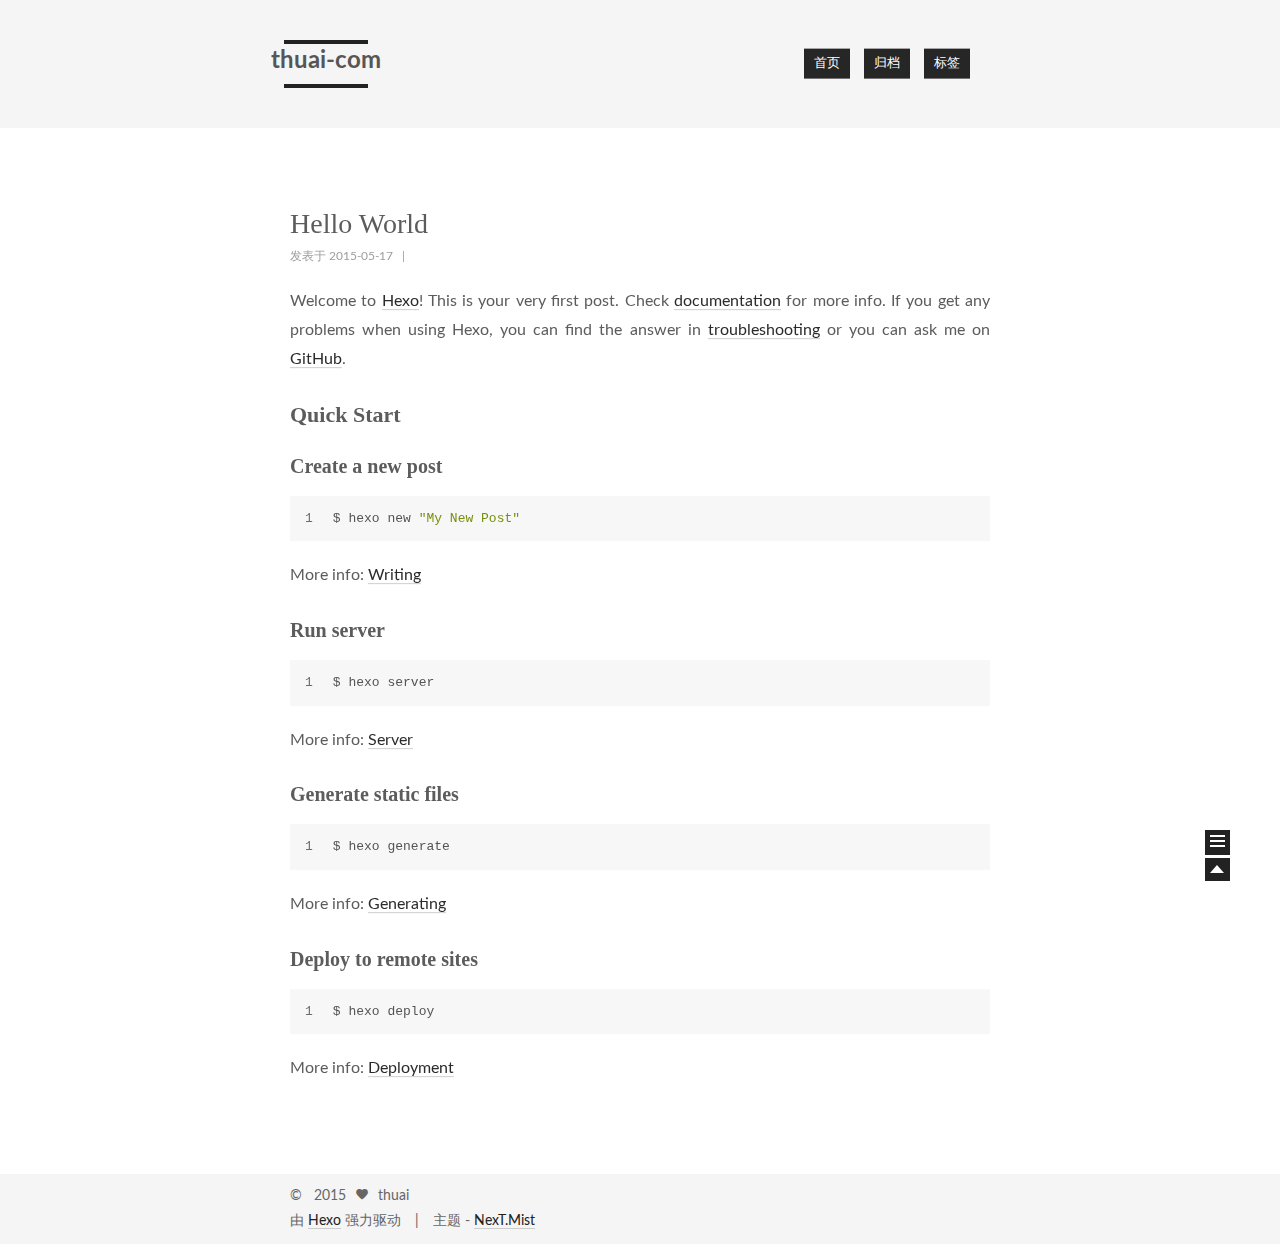
==== commit 135c4951: "Site updated: 2015-06-30 21:52:03" ====
--- a/index.html
+++ b/index.html
@@ -15,7 +15,7 @@
   <link rel="stylesheet" type="text/css" href="/vendors/fancybox/source/jquery.fancybox.css?v=2.1.5"/>
 
 
-<link rel="stylesheet" type="text/css" href="/css/main.css?v=0.4.2"/>
+<link rel="stylesheet" type="text/css" href="/css/main.css?v="/>
 
 
 
@@ -24,11 +24,11 @@
 
 
 
-  <link rel="alternate" href="/atom.xml/rss2.xml" title="thuai-com" type="application/atom+xml" />
-
-
-
-  <link rel="shorticon icon" type="image/x-icon" href="/favicon.ico?v=0.4.2" />
+  <link rel="alternate" href="/atom.xml" title="thuai-com" type="application/atom+xml" />
+
+
+
+  <link rel="shorticon icon" type="image/x-icon" href="/favicon.ico?v=" />
 
 
 
@@ -227,7 +227,7 @@
 
         
           <div class="feed-link motion-element">
-            <a href="/atom.xml/rss2.xml">
+            <a href="/atom.xml">
               <i class="menu-item-icon icon-feed"></i>
               RSS
             </a>
@@ -523,7 +523,7 @@
     
 
     <script type="text/javascript">
-      var disqus_shortname = 'thuai';
+      var disqus_shortname = 'thuaicom';
       var disqus_identifier = 'index.html';
       var disqus_title = '';
       var disqus_url = '';
--- a/css/main.css
+++ b/css/main.css
@@ -1171,7 +1171,7 @@
   width: 4px;
   height: 4px;
   border-radius: 50%;
-  background: #de1800;
+  background: #b0c666;
 }
 .sidebar-nav {
   margin: 0;
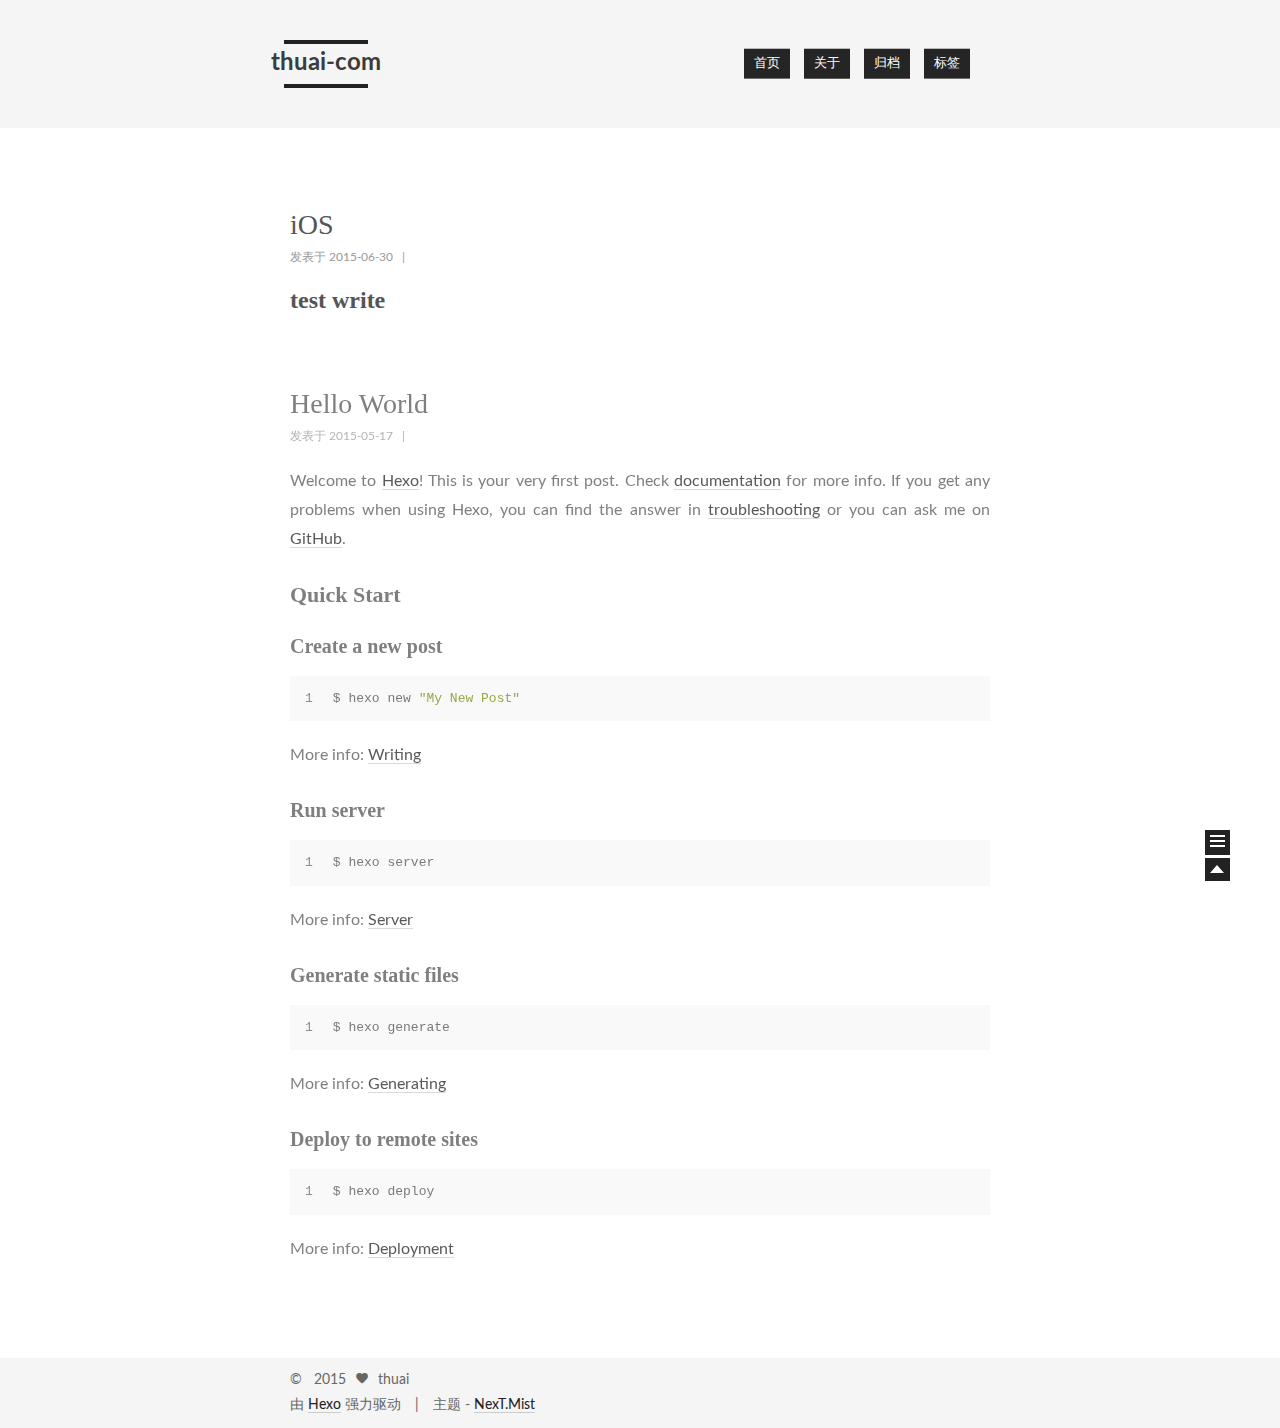
==== commit 6ec46dbb: "Site updated: 2015-06-30 22:16:03" ====
--- a/index.html
+++ b/index.html
@@ -69,6 +69,14 @@
       </li>
     
       
+      <li class="menu-item menu-item-about">
+        <a href="/about">
+          <i class="menu-item-icon icon-about"></i> <br />
+          关于
+        </a>
+      </li>
+    
+      
       <li class="menu-item menu-item-archives">
         <a href="/archives">
           <i class="menu-item-icon icon-archives"></i> <br />
@@ -95,6 +103,77 @@
         <div id="content" class="content">
           
   <div id="posts" class="posts-expand">
+    
+      
+
+  <div class="post post-type-normal ">
+    <div class="post-header">
+
+      
+      
+        <h1 class="post-title">
+          
+          
+            
+              <a class="post-title-link" href="/2015/06/30/iOS/">
+                iOS
+              </a>
+            
+          
+        </h1>
+      
+
+      <div class="post-meta">
+        <span class="post-time">
+          发表于 2015-06-30
+        </span>
+
+        
+
+        
+          
+            <span class="post-comments-count">
+            &nbsp; | &nbsp;
+            <a href="/2015/06/30/iOS/#comments" >
+              <span class="post-comments-count disqus-comment-count" data-disqus-identifier="2015/06/30/iOS/"></span>
+            </a>
+          </span>
+          
+        
+      </div>
+    </div>
+
+    <div class="post-body">
+
+      
+      
+
+      
+        
+          <h1 id="test_write">test write</h1>
+        
+      
+    </div>
+
+    <div class="post-footer">
+      
+        <div class="post-tags">
+          
+            <a href="/tags/iOS/"> #iOS </a>
+          
+        </div>
+      
+
+      
+
+      
+      
+        <div class="post-eof"></div>
+      
+    </div>
+  </div>
+
+
     
       
 
@@ -204,7 +283,7 @@
         <div class="site-state motion-element">
           <div class="site-state-item site-state-posts">
             <a href="/archives">
-              <span class="site-state-item-count">1</span>
+              <span class="site-state-item-count">2</span>
               <span class="site-state-item-name">日志</span>
             </a>
           </div>
@@ -218,7 +297,7 @@
 
           <div class="site-state-item site-state-tags">
             <a href="/tags">
-              <span class="site-state-item-count">0</span>
+              <span class="site-state-item-count">1</span>
               <span class="site-state-item-name">标签</span>
               </a>
           </div>
--- a/css/main.css
+++ b/css/main.css
@@ -1171,7 +1171,7 @@
   width: 4px;
   height: 4px;
   border-radius: 50%;
-  background: #b0c666;
+  background: #1a9169;
 }
 .sidebar-nav {
   margin: 0;
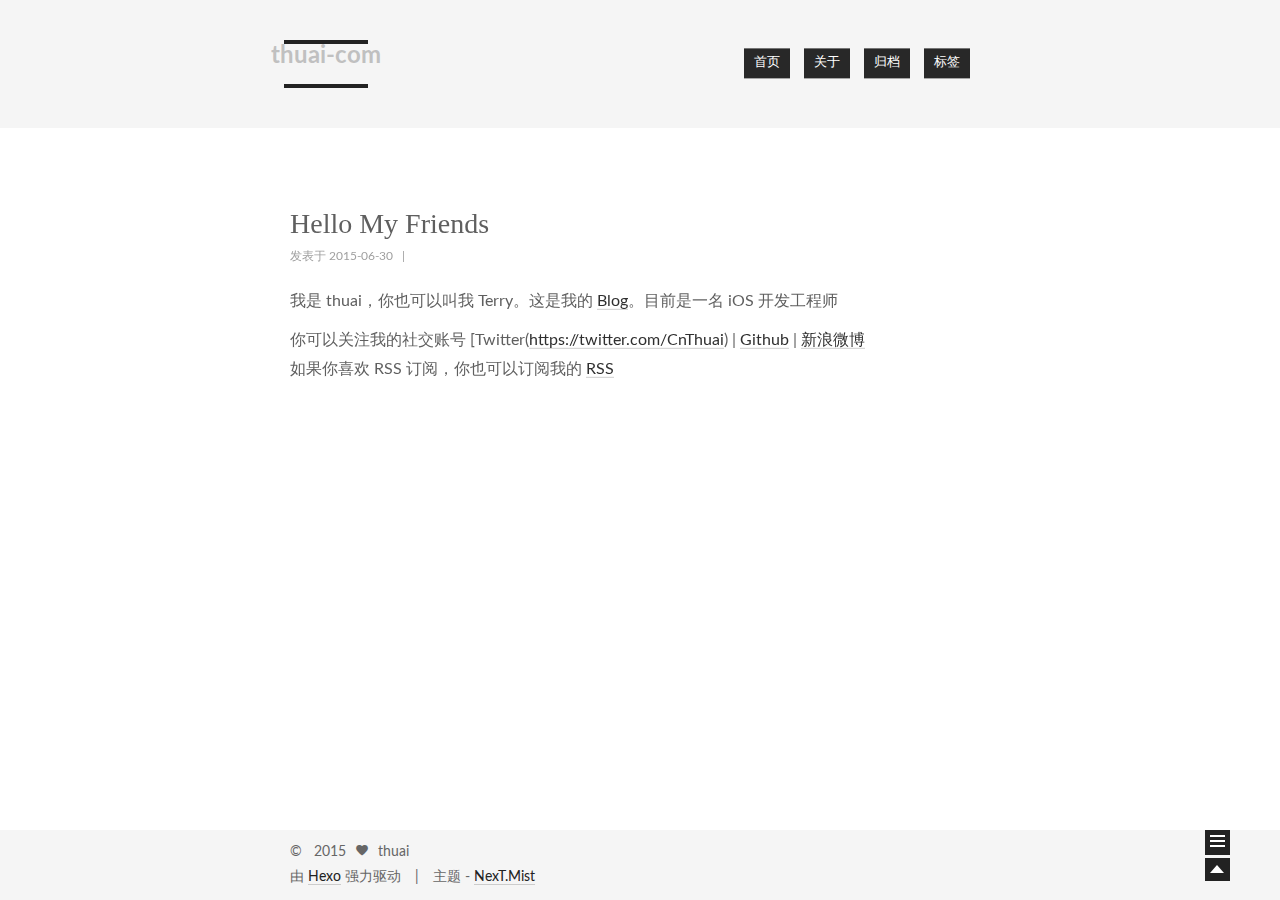
==== commit 97b376a6: "Site updated: 2015-06-30 23:16:02" ====
--- a/index.html
+++ b/index.html
@@ -115,8 +115,8 @@
           
           
             
-              <a class="post-title-link" href="/2015/06/30/iOS/">
-                iOS
+              <a class="post-title-link" href="/2015/06/30/iOS 23-02-28-597/">
+                Hello My Friends
               </a>
             
           
@@ -134,8 +134,8 @@
           
             <span class="post-comments-count">
             &nbsp; | &nbsp;
-            <a href="/2015/06/30/iOS/#comments" >
-              <span class="post-comments-count disqus-comment-count" data-disqus-identifier="2015/06/30/iOS/"></span>
+            <a href="/2015/06/30/iOS 23-02-28-597/#comments" >
+              <span class="post-comments-count disqus-comment-count" data-disqus-identifier="2015/06/30/iOS 23-02-28-597/"></span>
             </a>
           </span>
           
@@ -150,86 +150,8 @@
 
       
         
-          <h1 id="test_write">test write</h1>
-        
-      
-    </div>
-
-    <div class="post-footer">
-      
-        <div class="post-tags">
-          
-            <a href="/tags/iOS/"> #iOS </a>
-          
-        </div>
-      
-
-      
-
-      
-      
-        <div class="post-eof"></div>
-      
-    </div>
-  </div>
-
-
-    
-      
-
-  <div class="post post-type-normal ">
-    <div class="post-header">
-
-      
-      
-        <h1 class="post-title">
-          
-          
-            
-              <a class="post-title-link" href="/2015/05/18/hello-world/">
-                Hello World
-              </a>
-            
-          
-        </h1>
-      
-
-      <div class="post-meta">
-        <span class="post-time">
-          发表于 2015-05-17
-        </span>
-
-        
-
-        
-          
-            <span class="post-comments-count">
-            &nbsp; | &nbsp;
-            <a href="/2015/05/18/hello-world/#comments" >
-              <span class="post-comments-count disqus-comment-count" data-disqus-identifier="2015/05/18/hello-world/"></span>
-            </a>
-          </span>
-          
-        
-      </div>
-    </div>
-
-    <div class="post-body">
-
-      
-      
-
-      
-        
-          <p>Welcome to <a href="http://hexo.io/" target="_blank" rel="external">Hexo</a>! This is your very first post. Check <a href="http://hexo.io/docs/" target="_blank" rel="external">documentation</a> for more info. If you get any problems when using Hexo, you can find the answer in <a href="http://hexo.io/docs/troubleshooting.html" target="_blank" rel="external">troubleshooting</a> or you can ask me on <a href="https://github.com/hexojs/hexo/issues" target="_blank" rel="external">GitHub</a>.</p>
-<h2 id="Quick_Start">Quick Start</h2><h3 id="Create_a_new_post">Create a new post</h3><figure class="highlight bash"><table><tr><td class="gutter"><pre><span class="line">1</span><br></pre></td><td class="code"><pre><span class="line">$ hexo new <span class="string">"My New Post"</span></span><br></pre></td></tr></table></figure>
-<p>More info: <a href="http://hexo.io/docs/writing.html" target="_blank" rel="external">Writing</a></p>
-<h3 id="Run_server">Run server</h3><figure class="highlight bash"><table><tr><td class="gutter"><pre><span class="line">1</span><br></pre></td><td class="code"><pre><span class="line">$ hexo server</span><br></pre></td></tr></table></figure>
-<p>More info: <a href="http://hexo.io/docs/server.html" target="_blank" rel="external">Server</a></p>
-<h3 id="Generate_static_files">Generate static files</h3><figure class="highlight bash"><table><tr><td class="gutter"><pre><span class="line">1</span><br></pre></td><td class="code"><pre><span class="line">$ hexo generate</span><br></pre></td></tr></table></figure>
-<p>More info: <a href="http://hexo.io/docs/generating.html" target="_blank" rel="external">Generating</a></p>
-<h3 id="Deploy_to_remote_sites">Deploy to remote sites</h3><figure class="highlight bash"><table><tr><td class="gutter"><pre><span class="line">1</span><br></pre></td><td class="code"><pre><span class="line">$ hexo deploy</span><br></pre></td></tr></table></figure>
-<p>More info: <a href="http://hexo.io/docs/deployment.html" target="_blank" rel="external">Deployment</a></p>
+          <p>我是 thuai，你也可以叫我 Terry。这是我的 <a href="http://thuai.com" target="_blank" rel="external">Blog</a>。目前是一名 iOS 开发工程师</p>
+<p>你可以关注我的社交账号 [Twitter(<a href="https://twitter.com/CnThuai" target="_blank" rel="external">https://twitter.com/CnThuai</a>) | <a href="https://github.com/thuai" target="_blank" rel="external">Github</a> | <a href="http://weibo.com/thuai80" target="_blank" rel="external">新浪微博</a><br>如果你喜欢 RSS 订阅，你也可以订阅我的 <a href="http://thuai.com/atom.xml" target="_blank" rel="external">RSS</a></p>
 
         
       
@@ -276,14 +198,14 @@
 
       <div class="site-overview">
         <div class="site-author motion-element">
-          <img class="site-author-image" src="/images/default_avatar.jpg" alt="thuai" />
+          <img class="site-author-image" src="http://s.gravatar.com/avatar/db3f1abcd1f76060571ccb6c5bbec684?s=80" alt="thuai" />
           <p class="site-author-name">thuai</p>
         </div>
         <p class="site-description motion-element"></p>
         <div class="site-state motion-element">
           <div class="site-state-item site-state-posts">
             <a href="/archives">
-              <span class="site-state-item-count">2</span>
+              <span class="site-state-item-count">1</span>
               <span class="site-state-item-name">日志</span>
             </a>
           </div>
@@ -297,7 +219,7 @@
 
           <div class="site-state-item site-state-tags">
             <a href="/tags">
-              <span class="site-state-item-count">1</span>
+              <span class="site-state-item-count">0</span>
               <span class="site-state-item-name">标签</span>
               </a>
           </div>
--- a/css/main.css
+++ b/css/main.css
@@ -1171,7 +1171,7 @@
   width: 4px;
   height: 4px;
   border-radius: 50%;
-  background: #1a9169;
+  background: #ff41ff;
 }
 .sidebar-nav {
   margin: 0;
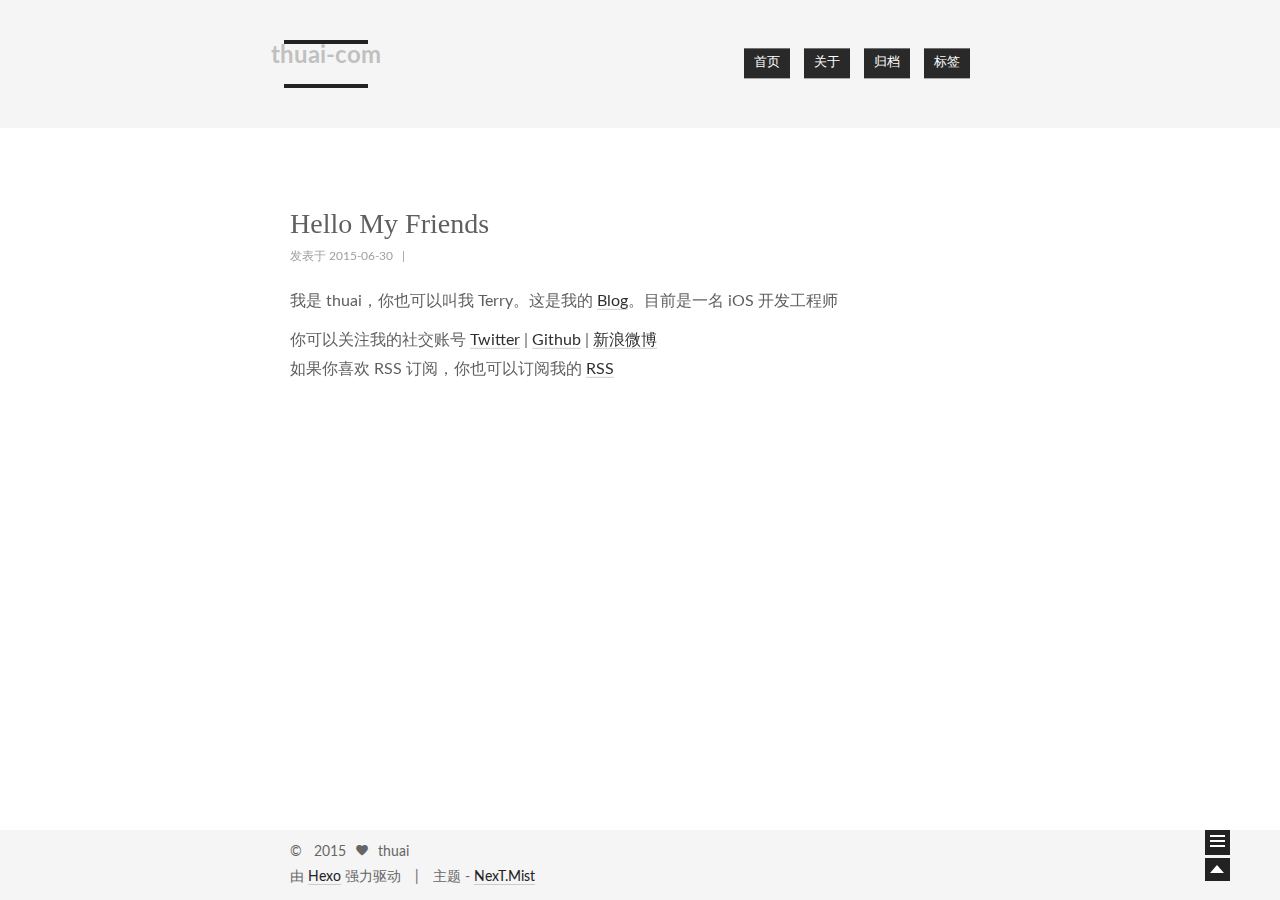
==== commit 24a47948: "Site updated: 2015-06-30 23:18:44" ====
--- a/index.html
+++ b/index.html
@@ -151,7 +151,7 @@
       
         
           <p>我是 thuai，你也可以叫我 Terry。这是我的 <a href="http://thuai.com" target="_blank" rel="external">Blog</a>。目前是一名 iOS 开发工程师</p>
-<p>你可以关注我的社交账号 [Twitter(<a href="https://twitter.com/CnThuai" target="_blank" rel="external">https://twitter.com/CnThuai</a>) | <a href="https://github.com/thuai" target="_blank" rel="external">Github</a> | <a href="http://weibo.com/thuai80" target="_blank" rel="external">新浪微博</a><br>如果你喜欢 RSS 订阅，你也可以订阅我的 <a href="http://thuai.com/atom.xml" target="_blank" rel="external">RSS</a></p>
+<p>你可以关注我的社交账号 <a href="https://twitter.com/CnThuai" target="_blank" rel="external">Twitter</a> | <a href="https://github.com/thuai" target="_blank" rel="external">Github</a> | <a href="http://weibo.com/thuai80" target="_blank" rel="external">新浪微博</a><br>如果你喜欢 RSS 订阅，你也可以订阅我的 <a href="http://thuai.com/atom.xml" target="_blank" rel="external">RSS</a></p>
 
         
       
--- a/css/main.css
+++ b/css/main.css
@@ -1171,7 +1171,7 @@
   width: 4px;
   height: 4px;
   border-radius: 50%;
-  background: #ff41ff;
+  background: #95ff93;
 }
 .sidebar-nav {
   margin: 0;
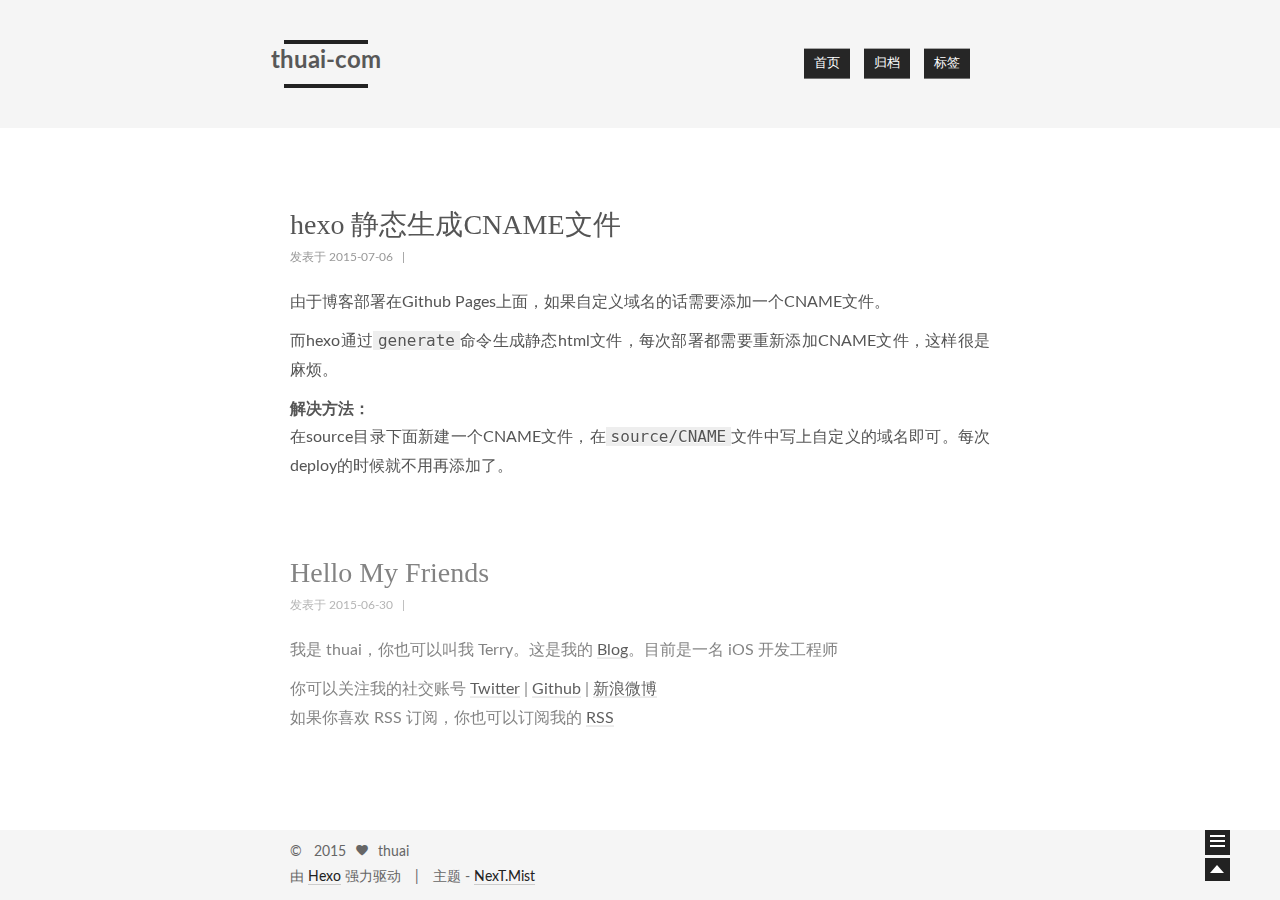
==== commit bc6e5d67: "Site updated: 2015-07-06 23:37:58" ====
--- a/index.html
+++ b/index.html
@@ -15,7 +15,7 @@
   <link rel="stylesheet" type="text/css" href="/vendors/fancybox/source/jquery.fancybox.css?v=2.1.5"/>
 
 
-<link rel="stylesheet" type="text/css" href="/css/main.css?v="/>
+<link rel="stylesheet" type="text/css" href="/css/main.css?v=0.4.2"/>
 
 
 
@@ -28,7 +28,7 @@
 
 
 
-  <link rel="shorticon icon" type="image/x-icon" href="/favicon.ico?v=" />
+  <link rel="shorticon icon" type="image/x-icon" href="/favicon.ico?v=0.4.2" />
 
 
 
@@ -69,14 +69,6 @@
       </li>
     
       
-      <li class="menu-item menu-item-about">
-        <a href="/about">
-          <i class="menu-item-icon icon-about"></i> <br />
-          关于
-        </a>
-      </li>
-    
-      
       <li class="menu-item menu-item-archives">
         <a href="/archives">
           <i class="menu-item-icon icon-archives"></i> <br />
@@ -103,6 +95,80 @@
         <div id="content" class="content">
           
   <div id="posts" class="posts-expand">
+    
+      
+
+  <div class="post post-type-normal ">
+    <div class="post-header">
+
+      
+      
+        <h1 class="post-title">
+          
+          
+            
+              <a class="post-title-link" href="/2015/07/06/hexo-生成静态文件/">
+                hexo 静态生成CNAME文件
+              </a>
+            
+          
+        </h1>
+      
+
+      <div class="post-meta">
+        <span class="post-time">
+          发表于 2015-07-06
+        </span>
+
+        
+
+        
+          
+            <span class="post-comments-count">
+            &nbsp; | &nbsp;
+            <a href="/2015/07/06/hexo-生成静态文件/#comments" >
+              <span class="post-comments-count disqus-comment-count" data-disqus-identifier="2015/07/06/hexo-生成静态文件/"></span>
+            </a>
+          </span>
+          
+        
+      </div>
+    </div>
+
+    <div class="post-body">
+
+      
+      
+
+      
+        
+          <p>由于博客部署在Github Pages上面，如果自定义域名的话需要添加一个CNAME文件。</p>
+<p>而hexo通过<code>generate</code>命令生成静态html文件，每次部署都需要重新添加CNAME文件，这样很是麻烦。</p>
+<p><strong>解决方法：</strong><br>在source目录下面新建一个CNAME文件，在<code>source/CNAME</code>文件中写上自定义的域名即可。每次deploy的时候就不用再添加了。</p>
+
+        
+      
+    </div>
+
+    <div class="post-footer">
+      
+        <div class="post-tags">
+          
+            <a href="/tags/hexo/"> #hexo </a>
+          
+        </div>
+      
+
+      
+
+      
+      
+        <div class="post-eof"></div>
+      
+    </div>
+  </div>
+
+
     
       
 
@@ -205,7 +271,7 @@
         <div class="site-state motion-element">
           <div class="site-state-item site-state-posts">
             <a href="/archives">
-              <span class="site-state-item-count">1</span>
+              <span class="site-state-item-count">2</span>
               <span class="site-state-item-name">日志</span>
             </a>
           </div>
@@ -219,7 +285,7 @@
 
           <div class="site-state-item site-state-tags">
             <a href="/tags">
-              <span class="site-state-item-count">0</span>
+              <span class="site-state-item-count">1</span>
               <span class="site-state-item-name">标签</span>
               </a>
           </div>
--- a/css/main.css
+++ b/css/main.css
@@ -185,7 +185,7 @@
 }
 body {
   position: relative;
-  font-family: Lato, "Microsoft Jhenghei", "Hiragino Sans GB", "Microsoft YaHei", sans-serif;
+  font-family: Lato, "Microsoft YaHei", "Hiragino Sans GB", sans-serif;
   font-size: 16px;
   line-height: 1.8;
   color: #555;
@@ -211,7 +211,7 @@
   padding: 0;
   font-weight: bold;
   line-height: 1;
-  font-family: Cambria, Georgia, "Microsoft Jhenghei", "Hiragino Sans GB", "Microsoft YaHei", "Times New Roman", serif;
+  font-family: San Francisco, "Microsoft YaHei", "Hiragino Sans GB", Cambria, Georgia, "Times New Roman", serif;
 }
 h1 {
   font-size: 24px;
@@ -792,7 +792,7 @@
 .post .gist .gist-file .gist-meta {
   background: #f7f7f7;
   color: #8e908c;
-  font: 13px Lato, "Microsoft Jhenghei", "Hiragino Sans GB", "Microsoft YaHei", sans-serif;
+  font: 13px Lato, "Microsoft YaHei", "Hiragino Sans GB", sans-serif;
   text-shadow: 0 0;
   padding: 0;
   margin-top: 1em;
@@ -928,7 +928,7 @@
   color: #fff;
   background: #222;
   border-bottom: none;
-  font-family: Lato, "Microsoft Jhenghei", "Hiragino Sans GB", "Microsoft YaHei", sans-serif;
+  font-family: Lato, "Microsoft YaHei", "Hiragino Sans GB", sans-serif;
 }
 .logo {
   display: inline-block;
@@ -1171,7 +1171,7 @@
   width: 4px;
   height: 4px;
   border-radius: 50%;
-  background: #95ff93;
+  background: #ff7a90;
 }
 .sidebar-nav {
   margin: 0;
@@ -1245,7 +1245,7 @@
 .post-toc-indicator-top {
   opacity: 0;
   margin-top: 10px;
-  background-image: url("[data-uri]");
+  background-image: url("[data-uri]$[base64]");
 }
 .post-toc-indicator-bottom {
   position: absolute;
@@ -1574,7 +1574,7 @@
   margin-left: 60px;
   font-size: 16px;
   font-weight: normal;
-  font-family: Lato, "Microsoft Jhenghei", "Hiragino Sans GB", "Microsoft YaHei", sans-serif;
+  font-family: Lato, "Microsoft YaHei", "Hiragino Sans GB", sans-serif;
   line-height: inherit;
 }
 .posts-collapse .post-title::after {
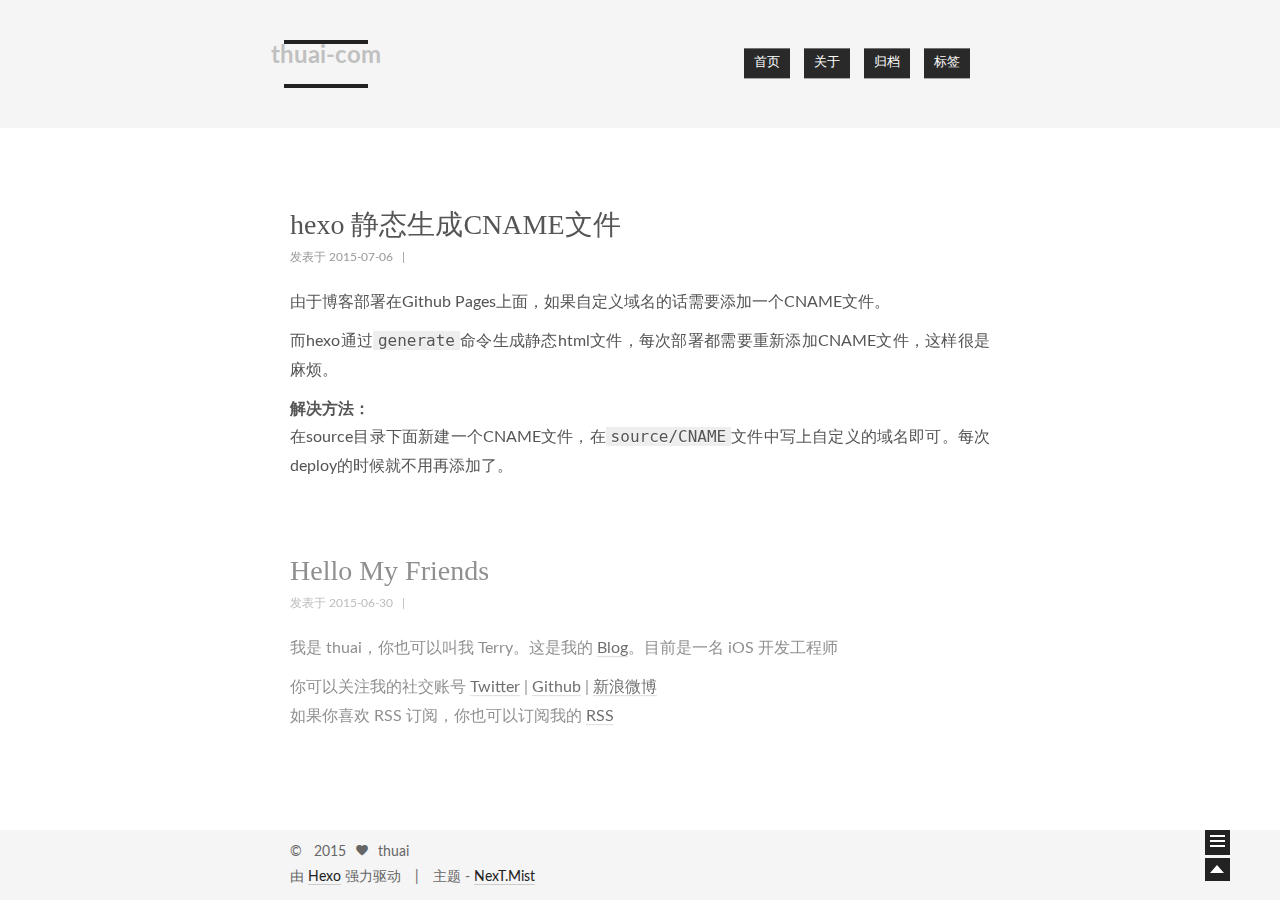
==== commit e51e5e5c: "Site updated: 2015-07-06 23:42:12" ====
--- a/index.html
+++ b/index.html
@@ -65,6 +65,14 @@
         <a href="/">
           <i class="menu-item-icon icon-home"></i> <br />
           首页
+        </a>
+      </li>
+    
+      
+      <li class="menu-item menu-item-about">
+        <a href="/about">
+          <i class="menu-item-icon icon-about"></i> <br />
+          关于
         </a>
       </li>
     
--- a/css/main.css
+++ b/css/main.css
@@ -1171,7 +1171,7 @@
   width: 4px;
   height: 4px;
   border-radius: 50%;
-  background: #ff7a90;
+  background: #7a63c8;
 }
 .sidebar-nav {
   margin: 0;
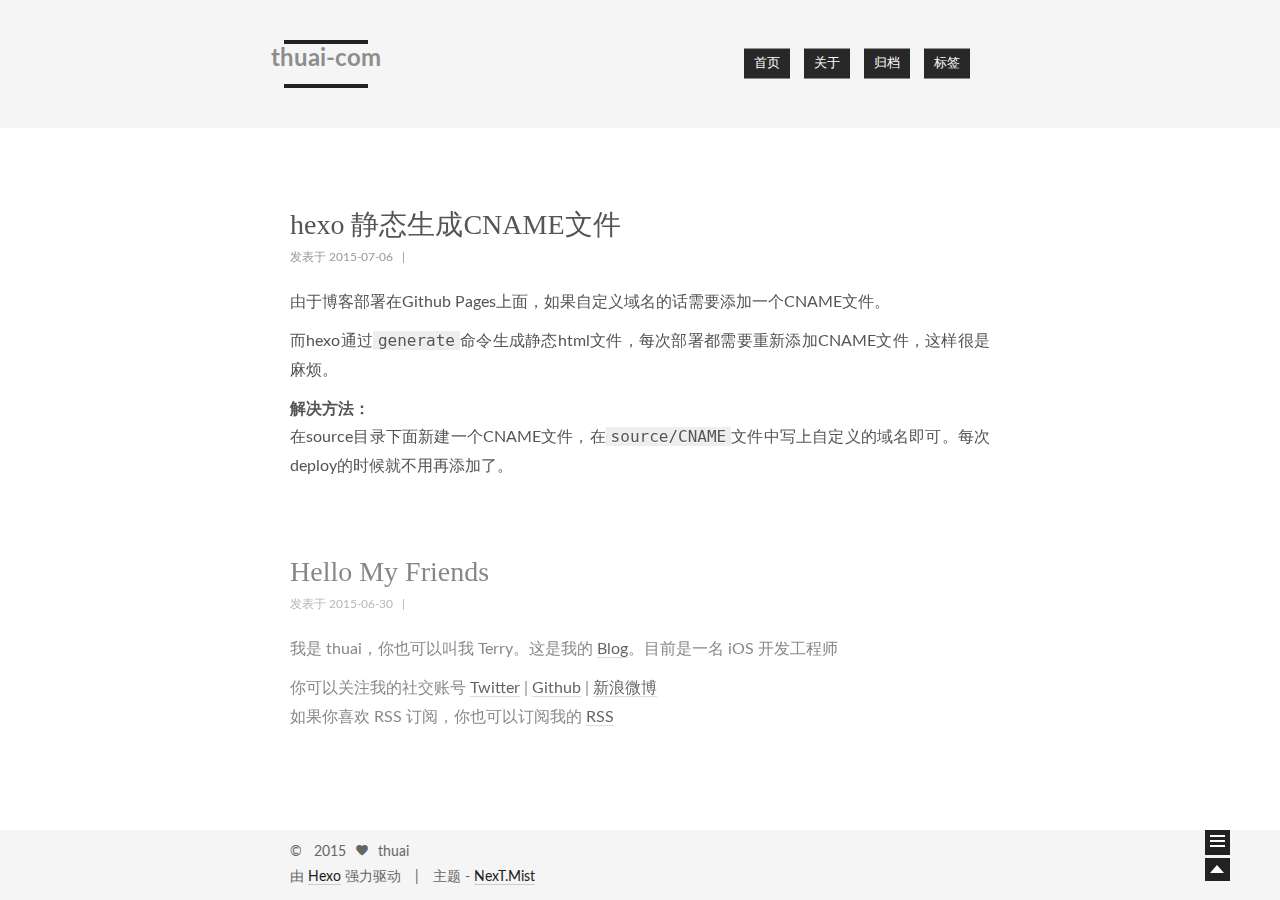
==== commit 3d7a91c7: "Site updated: 2015-07-06 23:45:26" ====
--- a/index.html
+++ b/index.html
@@ -115,7 +115,7 @@
           
           
             
-              <a class="post-title-link" href="/2015/07/06/hexo-生成静态文件/">
+              <a class="post-title-link" href="/2015/07/06/hexo-静态生成CNAME文件/">
                 hexo 静态生成CNAME文件
               </a>
             
@@ -134,8 +134,8 @@
           
             <span class="post-comments-count">
             &nbsp; | &nbsp;
-            <a href="/2015/07/06/hexo-生成静态文件/#comments" >
-              <span class="post-comments-count disqus-comment-count" data-disqus-identifier="2015/07/06/hexo-生成静态文件/"></span>
+            <a href="/2015/07/06/hexo-静态生成CNAME文件/#comments" >
+              <span class="post-comments-count disqus-comment-count" data-disqus-identifier="2015/07/06/hexo-静态生成CNAME文件/"></span>
             </a>
           </span>
           
--- a/css/main.css
+++ b/css/main.css
@@ -1171,7 +1171,7 @@
   width: 4px;
   height: 4px;
   border-radius: 50%;
-  background: #7a63c8;
+  background: #265093;
 }
 .sidebar-nav {
   margin: 0;
